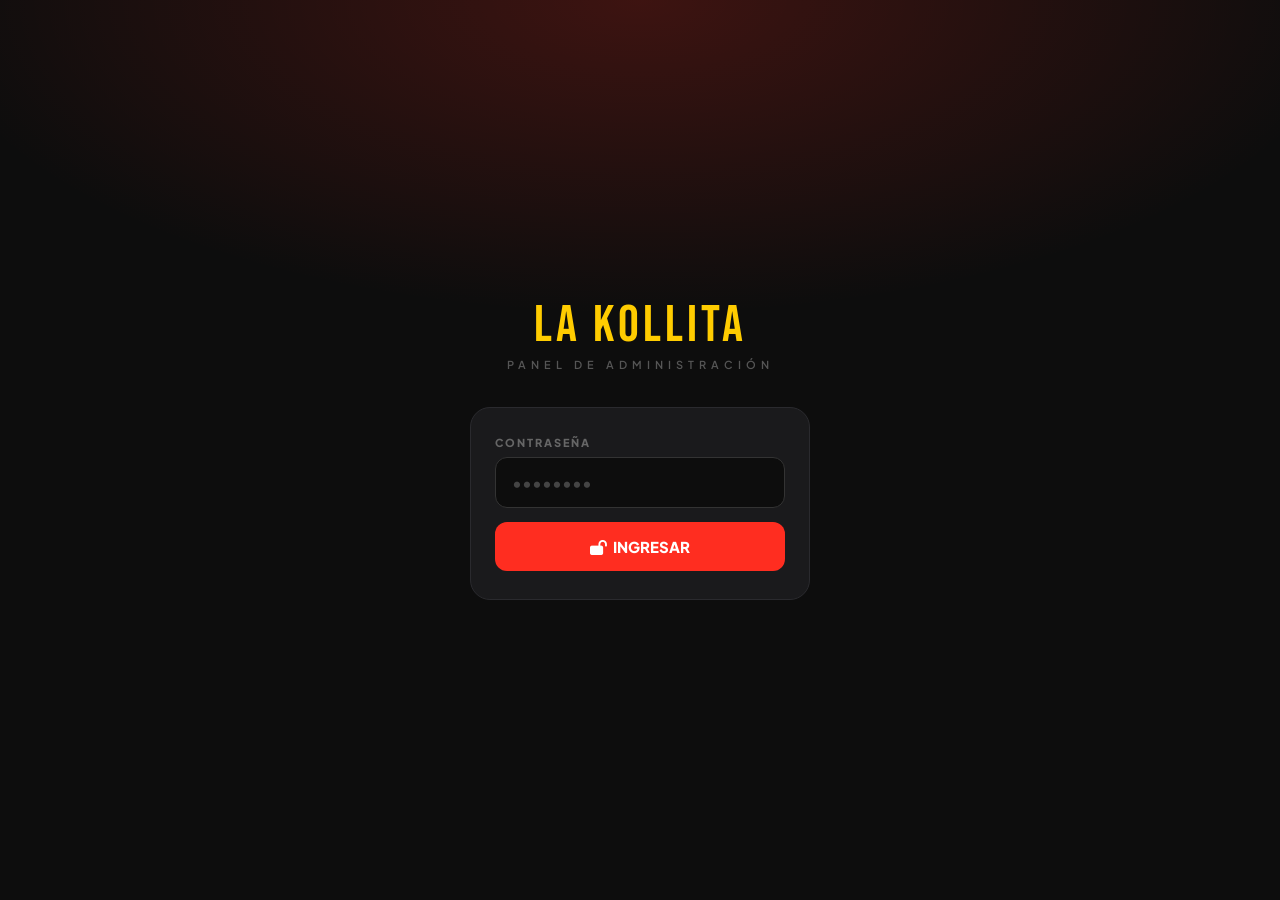
==== admin de kollita movil.html @ a8b06e3f "feat: Kollita Pro v1.0 — produccion inicial" ====
<!DOCTYPE html>
<html lang="es">
<head>
<meta charset="UTF-8">
<meta name="viewport" content="width=device-width, initial-scale=1.0, maximum-scale=1.0, user-scalable=no">
<meta name="apple-mobile-web-app-capable" content="yes">
<title>La Kollita · Admin</title>
<link rel="preconnect" href="https://fonts.googleapis.com">
<link href="https://fonts.googleapis.com/css2?family=Bebas+Neue&family=Plus+Jakarta+Sans:wght@400;500;600;700;800&display=swap" rel="stylesheet">
<link rel="stylesheet" href="https://cdnjs.cloudflare.com/ajax/libs/font-awesome/6.6.0/css/all.min.css">
<!-- SheetJS for Excel import -->
<script src="recursos/js/supabase-config.js"></script>
<script src="recursos/js/auth-global.js"></script>
<script src="https://cdnjs.cloudflare.com/ajax/libs/xlsx/0.18.5/xlsx.full.min.js"></script>
<style>
:root{
  --red:#FF2D20;--rd:#C41F15;
  --y:#FFCC00;
  --gr:#16A34A;--gl:#22C55E;
  --bl:#2563EB;--pu:#7C3AED;--or:#EA580C;
  --bg:#F0F2F5;--card:#FFF;
  --dk:#0D0D0D;--dk2:#1C1C1E;--dk3:#2C2C2E;
  --mu:#6B7280;--bd:#E5E7EB;
  --fd:'Bebas Neue',sans-serif;--fb:'Plus Jakarta Sans',sans-serif;
  --safe:env(safe-area-inset-bottom,0px);
}
*{margin:0;padding:0;box-sizing:border-box;-webkit-tap-highlight-color:transparent}
html,body{height:100%;overflow:hidden}
body{font-family:var(--fb);background:var(--bg);color:var(--dk);display:flex;flex-direction:column}
input,select,textarea,button{font-family:var(--fb)}
input[type=range]{width:100%;accent-color:var(--red);cursor:pointer}
input[type=checkbox]{width:18px;height:18px;cursor:pointer;accent-color:var(--red)}

/* LOGIN */
#scr-login{position:fixed;inset:0;z-index:9000;background:var(--dk);display:flex;flex-direction:column;align-items:center;justify-content:center;padding:32px 24px;background-image:radial-gradient(ellipse 80% 50% at 50% 0%,rgba(255,45,32,.2),transparent 70%)}
.ll{font-family:var(--fd);font-size:52px;letter-spacing:4px;color:var(--y);line-height:1}
.ls{font-size:11px;color:#555;letter-spacing:5px;text-transform:uppercase;font-weight:600;margin:6px 0 36px}
.lc{background:#1a1a1c;border:1px solid #2a2a2e;border-radius:20px;padding:28px 24px;width:100%;max-width:340px}
.li{width:100%;background:#0d0d0d;border:1.5px solid #333;color:#fff;padding:14px 16px;border-radius:12px;font-size:16px;font-weight:600;outline:none;margin-bottom:14px;transition:border-color .15s;letter-spacing:3px}
.li:focus{border-color:var(--red)}
.li::placeholder{color:#444;letter-spacing:0}
.lb{width:100%;background:var(--red);color:#fff;border:none;padding:15px;border-radius:12px;font-size:15px;font-weight:800;cursor:pointer}
.lb:active{opacity:.88}
.le{color:var(--red);font-size:12px;font-weight:700;text-align:center;margin-top:10px;display:none}
.le.on{display:block}

/* LAYOUT */
.topbar{background:var(--dk);padding:10px 16px;display:flex;align-items:center;justify-content:space-between;flex-shrink:0}
.tbl{font-family:var(--fd);font-size:22px;color:var(--y);letter-spacing:3px}
.tbc{background:var(--red);color:#fff;font-size:10px;font-weight:800;padding:3px 8px;border-radius:6px;letter-spacing:1px}
.tbr{display:flex;gap:8px}
.tbb{background:#1c1c1e;border:1px solid #333;color:#aaa;padding:7px 12px;border-radius:8px;font-size:12px;font-weight:700;cursor:pointer}
.tbb:active{background:#2c2c2e}

.bnav{background:var(--card);border-top:1px solid var(--bd);display:flex;flex-shrink:0;padding-bottom:var(--safe)}
.bn{flex:1;display:flex;flex-direction:column;align-items:center;padding:10px 4px;gap:3px;cursor:pointer;border:none;background:none;font-size:10px;font-weight:700;color:var(--mu)}
.bn i{font-size:18px}
.bn.on{color:var(--red)}

#ms{flex:1;overflow-y:auto;-webkit-overflow-scrolling:touch}
.view{display:none;padding:16px}
.view.on{display:block}

/* SHARED */
.pg-h{font-family:var(--fd);font-size:28px;letter-spacing:2px;line-height:1}
.pg-s{font-size:12px;color:var(--mu);font-weight:600;margin-top:3px;margin-bottom:14px}
.sh{font-size:11px;font-weight:800;color:var(--mu);letter-spacing:2px;text-transform:uppercase;margin:14px 0 8px;display:flex;align-items:center;gap:6px}
.sh::after{content:'';flex:1;height:1px;background:var(--bd)}
.card{background:var(--card);border:1px solid var(--bd);border-radius:16px;padding:14px;margin-bottom:10px}
.ct{font-size:11px;font-weight:800;color:var(--mu);letter-spacing:2px;text-transform:uppercase;margin-bottom:10px;display:flex;align-items:center;gap:6px}
.fi-g{margin-bottom:10px}
.fl{font-size:11px;font-weight:800;color:var(--mu);letter-spacing:2px;text-transform:uppercase;margin-bottom:5px;display:block}
.fi{width:100%;background:var(--bg);border:1.5px solid var(--bd);color:var(--dk);padding:11px 13px;border-radius:11px;font-size:14px;font-weight:600;outline:none;transition:border-color .15s}
.fi:focus{border-color:var(--bl)}
.fi::placeholder{color:#c0c0c5}
textarea.fi{resize:vertical;min-height:70px}
select.fi{cursor:pointer}
.btn{width:100%;border:none;padding:12px;border-radius:11px;font-size:13px;font-weight:800;cursor:pointer;display:flex;align-items:center;justify-content:center;gap:7px;margin-bottom:7px}
.btn:last-child{margin-bottom:0}
.btn:active{opacity:.88}
.b-dk{background:var(--dk);color:var(--y)}
.b-gr{background:var(--gr);color:#fff}
.b-red{background:var(--red);color:#fff}
.b-bl{background:var(--bl);color:#fff}
.b-gh{background:none;border:1.5px solid var(--bd);color:var(--mu)}
.b-or{background:var(--or);color:#fff}
.tog-row{display:flex;justify-content:space-between;align-items:center;background:var(--bg);border:1px solid var(--bd);border-radius:11px;padding:12px 13px;margin-bottom:7px}
.ti-t{font-size:14px;font-weight:700}
.ti-s{font-size:11px;color:var(--mu);font-weight:500;margin-top:2px}
.tog{width:44px;height:26px;border-radius:13px;background:#ddd;position:relative;cursor:pointer;transition:background .2s;flex-shrink:0}
.tog.on{background:var(--gr)}
.tog::after{content:'';position:absolute;top:3px;left:3px;width:20px;height:20px;background:#fff;border-radius:50%;box-shadow:0 1px 4px rgba(0,0,0,.2);transition:transform .2s}
 .tog.on::after{transform:translateX(18px)}
 .pass-eye{position:absolute;right:10px;top:50%;transform:translateY(-50%);background:none;border:none;color:var(--mu);cursor:pointer;font-size:14px;padding:4px;width:30px;height:30px;display:flex;align-items:center;justify-content:center;border-radius:6px}
 .pass-eye:active{background:var(--bg);color:var(--dk)}
 .pass-eye.on{color:var(--bl)}
.empty{text-align:center;padding:30px 16px;color:#ccc}
.empty i{font-size:34px;margin-bottom:10px;display:block;opacity:.35}
.empty p{font-size:13px;font-weight:600}

/* STATS */
.sg{display:grid;grid-template-columns:1fr 1fr;gap:9px;margin-bottom:14px}
.st{background:var(--card);border:1px solid var(--bd);border-radius:14px;padding:14px}
.si{width:32px;height:32px;border-radius:9px;display:flex;align-items:center;justify-content:center;font-size:14px;margin-bottom:9px}
.sv{font-family:var(--fd);font-size:24px;letter-spacing:1px;line-height:1}
.sl{font-size:11px;color:var(--mu);font-weight:600;margin-top:3px}
.st.cr .si{background:rgba(255,45,32,.1);color:var(--red)}
.st.cg .si{background:rgba(22,163,74,.1);color:var(--gr)}
.st.cb .si{background:rgba(37,99,235,.1);color:var(--bl)}
.st.cp .si{background:rgba(124,58,237,.1);color:var(--pu)}
.tl{background:var(--card);border:1px solid var(--bd);border-radius:14px;overflow:hidden;margin-bottom:14px}
.ti{display:flex;align-items:center;gap:9px;padding:10px 13px;border-bottom:1px solid var(--bd)}
.ti:last-child{border-bottom:none}
.trk{width:22px;height:22px;border-radius:7px;background:var(--bg);display:flex;align-items:center;justify-content:center;font-size:11px;font-weight:800;color:var(--mu);flex-shrink:0}
.trk.r1{background:var(--y);color:var(--dk)}
.trk.r2{background:#e5e7eb;color:var(--dk)}
.trk.r3{background:#fed7aa;color:var(--or)}
.bpi{padding:10px 13px;border-bottom:1px solid var(--bd)}
.bpi:last-child{border-bottom:none}
.bpb{height:5px;background:var(--bg);border-radius:3px;overflow:hidden;margin:4px 0}
.bpbf{height:100%;background:linear-gradient(90deg,var(--gl),var(--gr));border-radius:3px}

/* BRANCH CARDS */
.brc{background:var(--card);border:1px solid var(--bd);border-radius:14px;padding:14px 15px;cursor:pointer;display:flex;align-items:center;gap:11px;margin-bottom:7px}
.brc:active{transform:scale(.98);background:var(--bg)}
.brd{width:9px;height:9px;border-radius:50%;background:var(--gl);box-shadow:0 0 5px var(--gl);flex-shrink:0}
.brd.off{background:#ccc;box-shadow:none}

/* PRODUCTS */
.pi{background:var(--card);border:1px solid var(--bd);border-radius:11px;padding:10px 12px;display:flex;align-items:center;gap:9px;margin-bottom:5px}
.pi.dim{opacity:.4}
.pimg{width:38px;height:38px;border-radius:9px;background:var(--bg);display:flex;align-items:center;justify-content:center;font-size:18px;overflow:hidden;flex-shrink:0;position:relative}
.pimg img{position:absolute;inset:0;width:100%;height:100%;object-fit:cover;border-radius:8px}
.pinfo{flex:1;min-width:0}
.pn{font-size:13px;font-weight:700;white-space:nowrap;overflow:hidden;text-overflow:ellipsis}
.pm{font-size:11px;color:var(--mu);font-weight:500;margin-top:1px}
.pacts{display:flex;gap:4px;flex-shrink:0}
.ia{width:28px;height:28px;border-radius:7px;border:none;cursor:pointer;display:flex;align-items:center;justify-content:center;font-size:11px}
.ia:active{opacity:.7}
.ia-e{background:rgba(37,99,235,.12);color:var(--bl)}
.ia-d{background:rgba(255,45,32,.12);color:var(--red)}
.ia-v{background:rgba(22,163,74,.12);color:var(--gr)}
.ia-v.off{background:var(--bg);color:var(--mu)}

/* IMG UPLOAD */
.img-pick{width:100%;aspect-ratio:16/7;border:2px dashed var(--bd);border-radius:13px;display:flex;flex-direction:column;align-items:center;justify-content:center;gap:7px;cursor:pointer;position:relative;overflow:hidden;background:var(--bg)}
.img-pick img{position:absolute;inset:0;width:100%;height:100%;object-fit:cover}
.img-pick-ov{position:absolute;inset:0;background:rgba(0,0,0,.42);display:flex;flex-direction:column;align-items:center;justify-content:center;gap:5px;opacity:0;transition:opacity .2s}
.img-pick:hover .img-pick-ov{opacity:1}
.img-pick-ov i{font-size:22px;color:#fff}
.img-pick-ov span{font-size:11px;color:#fff;font-weight:700}
.img-pick input[type=file]{position:absolute;inset:0;opacity:0;cursor:pointer}
.img-sq{width:100%;height:110px;border:2px dashed var(--bd);border-radius:12px;display:flex;flex-direction:column;align-items:center;justify-content:center;gap:6px;cursor:pointer;position:relative;overflow:hidden;background:var(--bg)}
.img-sq img{position:absolute;inset:0;width:100%;height:100%;object-fit:cover}
.img-sq input[type=file]{position:absolute;inset:0;opacity:0;cursor:pointer}

/* BANNER */
.ban-p{border-radius:14px;padding:18px;position:relative;overflow:hidden;min-height:100px;display:flex;flex-direction:column;justify-content:flex-end;margin-bottom:8px}
.ban-pi{position:absolute;inset:0;width:100%;height:100%;object-fit:cover;border-radius:14px}
.ban-ov{position:absolute;inset:0;background:linear-gradient(to top,rgba(0,0,0,.72),rgba(0,0,0,.08));border-radius:14px}
.ban-bg{position:absolute;right:-5px;bottom:-5px;font-size:65px;opacity:.12}
.ban-ct{position:relative;z-index:1}
.ban-chip{display:inline-block;background:rgba(255,255,255,.18);color:#fff;font-size:9px;font-weight:700;padding:3px 8px;border-radius:50px;letter-spacing:2px;margin-bottom:4px}
.ban-title{font-family:var(--fd);font-size:24px;letter-spacing:2px;color:#fff;line-height:1}
.ban-sub{font-size:11px;color:rgba(255,255,255,.68);font-weight:600;margin-top:3px}

/* DISCOUNT */
.disc-big{font-family:var(--fd);font-size:52px;color:var(--red);text-align:center;letter-spacing:2px;line-height:1}

/* PANEL */
.panel{position:fixed;inset:0;z-index:600;background:var(--bg);display:none;flex-direction:column;overflow:hidden}
.panel.open{display:flex}
.ph{background:var(--dk);padding:10px 15px;display:flex;align-items:center;gap:9px;flex-shrink:0}
.ph-back{background:#1c1c1e;border:1px solid #333;color:#aaa;padding:6px 12px;border-radius:9px;font-size:13px;font-weight:700;cursor:pointer}
.ph-back:active{background:#2c2c2e}
.ph-title{font-family:var(--fd);font-size:20px;color:var(--y);letter-spacing:2px;flex:1;white-space:nowrap;overflow:hidden;text-overflow:ellipsis}
.ph-save{background:var(--gr);color:#fff;border:none;padding:7px 13px;border-radius:9px;font-size:13px;font-weight:800;cursor:pointer}
.ph-save:active{opacity:.88}
.ptabs{display:flex;gap:4px;padding:9px 15px 0;overflow-x:auto;scrollbar-width:none;background:var(--dk)}
.ptabs::-webkit-scrollbar{display:none}
.ptab{flex-shrink:0;padding:8px 13px;border-radius:9px 9px 0 0;font-size:12px;font-weight:700;cursor:pointer;border:none;background:#1c1c1e;color:#666;font-family:var(--fb)}
.ptab.on{background:var(--bg);color:var(--dk)}
.pbody{flex:1;overflow-y:auto;-webkit-overflow-scrolling:touch;padding:14px 15px}
.pane{display:none}
.pane.on{display:block}

/* MODAL */
#mo{position:fixed;inset:0;z-index:900;background:rgba(0,0,0,.55);display:none;align-items:flex-end;justify-content:center;backdrop-filter:blur(5px)}
#mo.open{display:flex}
.mo-s{background:var(--card);border-radius:22px 22px 0 0;padding:20px 18px calc(20px + var(--safe));width:100%;max-width:500px}
.mo-t{font-family:var(--fd);font-size:22px;letter-spacing:2px;margin-bottom:12px}
.mo-b{margin-bottom:12px;max-height:55vh;overflow-y:auto}
.mo-a{display:flex;gap:7px}
.mob{flex:1;padding:12px;border-radius:11px;font-size:14px;font-weight:800;border:none;cursor:pointer;font-family:var(--fb)}
.mob:active{opacity:.88}
.mob-ok{background:var(--dk);color:var(--y)}
.mob-ok.g{background:var(--gr);color:#fff}
.mob-ok.r{background:var(--red);color:#fff}
.mob-ok.b{background:var(--bl);color:#fff}
.mob-cn{background:var(--bg);color:var(--mu);border:1.5px solid var(--bd)}

/* BRANCH SELECTOR */
.br-sel-item{display:flex;align-items:center;gap:10px;padding:11px 13px;background:var(--bg);border:1px solid var(--bd);border-radius:11px;margin-bottom:6px;cursor:pointer}
.br-sel-item.selected{border-color:var(--red);background:rgba(255,45,32,.06)}
.br-sel-item input[type=checkbox]{flex-shrink:0}
.br-sel-name{font-size:13px;font-weight:700;flex:1}
.br-sel-meta{font-size:11px;color:var(--mu);font-weight:500}

/* TOAST */
#toast{position:fixed;top:66px;left:50%;transform:translateX(-50%) translateY(-10px);background:var(--dk);color:var(--y);font-size:13px;font-weight:700;padding:9px 18px;border-radius:50px;opacity:0;pointer-events:none;z-index:9999;transition:all .25s;white-space:nowrap;box-shadow:0 4px 18px rgba(0,0,0,.22)}
#toast.on{opacity:1;transform:translateX(-50%) translateY(0)}

@keyframes fu{from{opacity:0;transform:translateY(5px)}to{opacity:1;transform:translateY(0)}}
.pi,.brc,.st,.ti{animation:fu .16s ease both}
</style>
</head>
<body>
<div id="toast"></div>

<!-- LOGIN -->
<div id="scr-login">
  <div class="ll">LA KOLLITA</div>
  <div class="ls">Panel de Administración</div>
  <div class="lc">
    <label class="fl" style="color:#666;margin-bottom:8px">Contraseña</label>
    <input type="password" id="lp" class="li" placeholder="••••••••">
    <button class="lb" onclick="A.login()"><i class="fa-solid fa-lock-open"></i> &nbsp;INGRESAR</button>
    <div class="le" id="le">Contraseña incorrecta</div>
  </div>
</div>

<!-- MODAL -->
<div id="mo"><div class="mo-s">
  <div class="mo-t" id="mo-t"></div>
  <div class="mo-b" id="mo-b"></div>
  <div class="mo-a" id="mo-a"></div>
</div></div>

<!-- TOPBAR -->
<div class="topbar">
  <div style="display:flex;align-items:center;gap:8px">
    <div class="tbl">ADMIN</div><span class="tbc">KOLLITA</span>
  </div>
  <div class="tbr">
    <button class="tbb" onclick="A.downloadTemplate()"><i class="fa-solid fa-file-excel"></i> Plantilla</button>
    <button class="tbb" onclick="A.logout()"><i class="fa-solid fa-right-from-bracket"></i></button>
  </div>
</div>

<!-- SCROLL -->
<div id="ms">

  <!-- DASHBOARD -->
  <div class="view on" id="v-dash">
    <div class="pg-h">DASHBOARD</div>
    <div class="pg-s" id="dash-d">—</div>
    <div class="sg" id="sg"></div>
    <div class="sh">🏆 Top Productos</div>
    <div class="tl" id="tl"></div>
    <div class="sh">📍 Ventas por Sucursal</div>
    <div class="card" id="bp" style="padding:0;overflow:hidden"></div>
    <div style="height:6px"></div>
  </div>

  <!-- SUCURSALES -->
  <div class="view" id="v-branches">
    <div class="pg-h">SUCURSALES</div>
    <div class="pg-s">Toca una sucursal para configurarla</div>
    <!-- Excel import global -->
    <div class="card" style="margin-bottom:14px">
      <div class="ct"><i class="fa-solid fa-file-excel" style="color:var(--gr)"></i> Importar Excel — Aplicar a Sucursales</div>
      <div style="font-size:12px;color:var(--mu);font-weight:500;margin-bottom:10px;line-height:1.5">
        Sube la plantilla con precios actualizados. Podrás elegir en qué sucursales se aplicarán los cambios.
      </div>
      <label class="btn b-gr" style="cursor:pointer">
        <i class="fa-solid fa-upload"></i> Subir Excel de Productos
        <input type="file" id="xl-global" accept=".xlsx,.xls" style="display:none" onchange="A.importExcelGlobal(event)">
      </label>
      <button class="btn b-dk" onclick="A.downloadTemplate()">
        <i class="fa-solid fa-download"></i> Descargar Plantilla Excel
      </button>
    </div>
    <div class="sh">Sucursales (7)</div>
    <div id="br-cards"></div>
  </div>

  <!-- PRODUCTOS GLOBAL -->
  <div class="view" id="v-prods">
    <div class="pg-h">PRODUCTOS</div>
    <div class="pg-s">Configuración global — aplica a todas las sucursales</div>

    <!-- Import / Export -->
    <div class="card" style="margin-bottom:14px">
      <div class="ct"><i class="fa-solid fa-file-excel" style="color:var(--gr)"></i> Importar Excel</div>
      <div style="font-size:12px;color:var(--mu);font-weight:500;margin-bottom:10px;line-height:1.5">
        Edita la plantilla y súbela para actualizar precios en todas las sucursales a la vez.
      </div>
      <label class="btn b-gr" style="cursor:pointer">
        <i class="fa-solid fa-upload"></i> Subir Excel
        <input type="file" id="xl-global-prods" accept=".xlsx,.xls" style="display:none" onchange="A.importExcelGlobal(event)">
      </label>
      <button class="btn b-dk" onclick="A.downloadTemplate()">
        <i class="fa-solid fa-download"></i> Descargar Plantilla Excel
      </button>
    </div>

    <!-- Filtro + agregar -->
    <div style="display:flex;gap:8px;align-items:center;margin-bottom:10px">
      <select id="gp-cat-filter" class="fi" style="flex:1" onchange="A.renderGlobalProds()">
        <option value="all">📋 Todas las categorías</option>
        <option value="gaseosas">🥤 Gaseosas</option>
        <option value="aguas">💧 Aguas</option>
        <option value="energizantes">⚡ Energizantes</option>
        <option value="cervezas">🍺 Cervezas</option>
        <option value="vinos">🍷 Vinos</option>
        <option value="rones">🥃 Rones</option>
        <option value="licores">🍸 Licores</option>
        <option value="singani">🌿 Singani</option>
        <option value="varios">🛒 Varios</option>
      </select>
      <button class="btn b-dk" style="width:auto;padding:11px 14px;margin:0" onclick="A.openAddGlobalProd()">
        <i class="fa-solid fa-plus"></i>
      </button>
    </div>

    <!-- Botones de acción -->
    <div style="display:flex;gap:8px;margin-bottom:12px">
      <button class="btn b-or" style="flex:1;margin:0" onclick="A.openAddGlobalCat()">
        <i class="fa-solid fa-folder-plus"></i> Nueva Categoría
      </button>
      <button class="btn b-dk" style="flex:1;margin:0" onclick="A.openAddGlobalProd()">
        <i class="fa-solid fa-plus"></i> Nuevo Producto
      </button>
    </div>

    <div style="font-size:11px;color:var(--mu);font-weight:600;margin-bottom:10px;line-height:1.5;background:rgba(37,99,235,.06);border:1px solid rgba(37,99,235,.15);border-radius:10px;padding:10px 12px">
      <i class="fa-solid fa-circle-info" style="color:var(--bl)"></i>
      Los cambios aquí se aplican a <b>todas las sucursales</b>. Para cambios individuales, entra a cada sucursal.
    </div>

    <!-- Buscador global -->
    <div style="display:flex;gap:6px;margin-bottom:10px">
      <div style="flex:1;background:var(--card);border:1.5px solid var(--bd);border-radius:11px;padding:10px 13px;display:flex;align-items:center;gap:8px">
        <i class="fa-solid fa-magnifying-glass" style="color:var(--mu);font-size:13px"></i>
        <input id="gp-search" type="text" placeholder="Buscar producto..." style="background:none;border:none;outline:none;font-size:14px;font-weight:500;color:var(--dk);width:100%" oninput="A.renderGlobalProds()">
      </div>
      <button class="btn b-dk" style="width:auto;padding:11px 14px;margin:0" onclick="A.openAddGlobalProd()" title="Nuevo producto global">
        <i class="fa-solid fa-plus"></i>
      </button>
    </div>

    <div id="gp-list"></div>

    <!-- Categorías personalizadas globales -->
    <div class="sh" style="margin-top:14px">⭐ Categorías Personalizadas (Global)</div>
    <div style="font-size:11px;color:var(--mu);font-weight:600;margin-bottom:8px;line-height:1.5">
      Categorías nuevas (ej: Cigarrillos, Snacks) que aparecen en el app para todas las sucursales.
    </div>
    <div id="gp-custom-cats"></div>
    <div style="height:8px"></div>
  </div>

  <!-- BOLO ARMADOR -->
  <div class="view" id="v-bolo">
    <div class="pg-h">ARMAR BOLO</div>
    <div class="pg-s">Configuración del armador de bolos</div>

    <!-- Precios base -->
    <div class="card">
      <div class="ct"><i class="fa-solid fa-tag"></i> Precios Base</div>
      <div style="display:grid;grid-template-columns:1fr 1fr;gap:10px;margin-bottom:10px">
        <div class="fi-g" style="margin:0">
          <label class="fl">Media Cuartilla (Bs)</label>
          <input type="number" id="bolo-p-media" class="fi" value="15" inputmode="decimal">
        </div>
        <div class="fi-g" style="margin:0">
          <label class="fl">Cuartilla (Bs)</label>
          <input type="number" id="bolo-p-cuart" class="fi" value="25" inputmode="decimal">
        </div>
      </div>
      <div style="display:grid;grid-template-columns:1fr 1fr;gap:10px;margin-bottom:10px">
        <div class="fi-g" style="margin:0">
          <label class="fl">Extra sabor Media (Bs)</label>
          <input type="number" id="bolo-e-media" class="fi" value="1" inputmode="decimal">
        </div>
        <div class="fi-g" style="margin:0">
          <label class="fl">Extra sabor Cuartilla (Bs)</label>
          <input type="number" id="bolo-e-cuart" class="fi" value="2" inputmode="decimal">
        </div>
      </div>
      <div style="display:grid;grid-template-columns:1fr 1fr;gap:10px;margin-bottom:10px">
        <div class="fi-g" style="margin:0">
          <label class="fl">Despuntada (Bs)</label>
          <input type="number" id="bolo-p-despunt" class="fi" value="50" inputmode="decimal">
        </div>
        <div class="fi-g" style="margin:0">
          <label class="fl">Despalada (Bs)</label>
          <input type="number" id="bolo-p-despal" class="fi" value="60" inputmode="decimal">
        </div>
      </div>
      <div class="fi-g">
        <label class="fl">Costo Cargada Café o Esencia (Bs)</label>
        <input type="number" id="bolo-e-cafe" class="fi" value="3" inputmode="decimal">
        <div style="font-size:11px;color:var(--mu);font-weight:600;margin-top:4px">Con Café y Con Café Cargada son sin costo. Solo Cargada de Café o Cargada de Esencia cobran este extra.</div>
      </div>
      <button class="btn b-gr" onclick="A.saveBoloConfig()">
        <i class="fa-solid fa-floppy-disk"></i> Guardar Precios
      </button>
    </div>

    <!-- Opciones cargada -->
    <div class="card">
      <div class="ct"><i class="fa-solid fa-bolt-lightning"></i> Opciones de Cargada</div>
      <div style="display:grid;grid-template-columns:1fr 1fr 1fr;gap:8px">
        <div style="background:var(--bg);border:1px solid var(--bd);border-radius:12px;padding:12px;text-align:center">
          <div style="font-size:18px;margin-bottom:4px">🚫</div>
          <div style="font-size:11px;font-weight:800">SIN CARGA</div>
          <div style="font-size:10px;color:var(--mu);font-weight:600">Bs 0</div>
        </div>
        <div style="background:var(--bg);border:1px solid var(--bd);border-radius:12px;padding:12px;text-align:center">
          <div style="font-size:18px;margin-bottom:4px">⚡☕</div>
          <div style="font-size:11px;font-weight:800">CARGADA CAFÉ</div>
          <div id="bolo-cargada-cafe-lbl" style="font-size:10px;color:var(--gr);font-weight:700">+Bs 3</div>
        </div>
        <div style="background:var(--bg);border:1px solid var(--bd);border-radius:12px;padding:12px;text-align:center">
          <div style="font-size:18px;margin-bottom:4px">⚡🌺</div>
          <div style="font-size:11px;font-weight:800">CARGADA ESENCIA</div>
          <div id="bolo-cargada-esencia-lbl" style="font-size:10px;color:var(--gr);font-weight:700">+Bs 3</div>
        </div>
      </div>
    </div>

    <!-- Sabores -->
    <div class="sh">🍃 Sabores disponibles</div>
    <div style="font-size:11px;color:var(--mu);font-weight:600;margin-bottom:10px;line-height:1.5;background:rgba(37,99,235,.06);border:1px solid rgba(37,99,235,.15);border-radius:10px;padding:10px 12px">
      <i class="fa-solid fa-circle-info" style="color:var(--bl)"></i>
      Los sabores de Coca Machuca se cargan automáticamente. Aquí puedes agregar sabores extra exclusivos del bolo.
    </div>
    <div class="sh">🍃 Sabores desde Coca Machuca</div>
    <div id="bolo-mach-sabores" style="display:flex;flex-wrap:wrap;gap:6px;margin-bottom:14px"></div>
    <div class="sh">⭐ Sabores Extra</div>
    <button class="btn b-dk" onclick="A.openAddBoloSabor()" style="margin-bottom:8px">
      <i class="fa-solid fa-plus"></i> Agregar Sabor Extra
    </button>
    <div id="bolo-sabores-list"></div>
    <div style="height:8px"></div>
  </div>

  <!-- COCA MACHUCA -->
  <div class="view" id="v-coca">
    <div class="pg-h">COCA MACHUCA</div>
    <div class="pg-s">Configuración global — aplica a todas las sucursales</div>

    <!-- Descuento -->
    <div class="card">
      <div class="ct"><i class="fa-solid fa-tag"></i> Regla de Descuento</div>
      <div class="tog-row">
        <div><div class="ti-t">Descuento activo</div>
        <div class="ti-s">Solo si pedido es 100% Coca Machuca + efectivo + supera mínimo</div></div>
        <div class="tog on" id="tg-d" onclick="this.classList.toggle('on')"></div>
      </div>
      <div class="fi-g" style="margin-top:8px">
        <label class="fl">Porcentaje de descuento</label>
        <div class="disc-big" id="dp-lbl">3%</div>
        <input type="range" id="dp-rng" min="1" max="25" value="3" oninput="document.getElementById('dp-lbl').textContent=this.value+'%'">
      </div>
      <div class="fi-g">
        <label class="fl">Monto mínimo de compra (Bs)</label>
        <input type="number" id="dp-min" class="fi" value="100" placeholder="100" inputmode="decimal">
        <div style="font-size:11px;color:var(--mu);font-weight:600;margin-top:4px">El descuento solo aplica si el total supera este monto</div>
      </div>
      <div class="fi-g" style="margin-top:4px">
        <label class="fl">Monto mínimo para aplicar descuento (Bs)</label>
        <input type="number" id="dp-min-2" class="fi" value="100" placeholder="100" inputmode="decimal">
        <div style="font-size:11px;color:var(--mu);font-weight:600;margin-top:4px">El descuento solo aplica si el total de Coca Machuca supera este monto</div>
      </div>
      <button class="btn b-gr" onclick="A.saveDisc()"><i class="fa-solid fa-floppy-disk"></i> Guardar Descuento</button>
    </div>

    <!-- Categorías Machuca -->
    <div class="sh">🏷️ Categorías & Grupos de Precio</div>
    <button class="btn b-dk" onclick="A.openAddMCat()"><i class="fa-solid fa-plus"></i> Nueva Categoría</button>
    <div id="mcat-list"></div>
  </div>

  <!-- CONFIG -->
  <div class="view" id="v-cfg">
    <div class="pg-h">CONFIGURACIÓN</div>
    <div class="pg-s">Sistema global</div>
    <div class="card">
      <div class="ct"><i class="fa-solid fa-shield-halved"></i> Seguridad</div>

      <!-- Cambiar contraseña -->
      <div style="font-size:12px;font-weight:700;color:var(--dk);margin-bottom:10px">🔐 Cambiar contraseña</div>
      <div class="fi-g"><label class="fl">Contraseña actual</label>
        <div style="position:relative">
          <input type="password" id="op" class="fi" placeholder="••••••••" style="padding-right:40px">
          <button type="button" class="pass-eye" onclick="A.togglePass('op',this)"><i class="fa-solid fa-eye"></i></button>
        </div>
      </div>
      <div class="fi-g"><label class="fl">Nueva contraseña</label>
        <div style="position:relative">
          <input type="password" id="np" class="fi" placeholder="Mínimo 4 caracteres" style="padding-right:40px" oninput="A.checkPassStrength(this.value)">
          <button type="button" class="pass-eye" onclick="A.togglePass('np',this)"><i class="fa-solid fa-eye"></i></button>
        </div>
        <div id="pass-str" style="margin-top:6px;height:4px;border-radius:2px;background:var(--bg);overflow:hidden;display:none">
          <div id="pass-str-bar" style="height:100%;width:0%;transition:width .2s,background .2s;border-radius:2px"></div>
        </div>
        <div id="pass-str-txt" style="font-size:11px;font-weight:700;margin-top:4px;color:var(--mu)"></div>
      </div>
      <div class="fi-g"><label class="fl">Confirmar nueva contraseña</label>
        <div style="position:relative">
          <input type="password" id="np2" class="fi" placeholder="••••••••" style="padding-right:40px">
          <button type="button" class="pass-eye" onclick="A.togglePass('np2',this)"><i class="fa-solid fa-eye"></i></button>
        </div>
      </div>
      <button class="btn b-dk" onclick="A.changePass()"><i class="fa-solid fa-floppy-disk"></i> Guardar nueva contraseña</button>

      <div style="height:1px;background:var(--bd);margin:14px 0"></div>

      <!-- Restaurar contraseña -->
      <div style="font-size:12px;font-weight:700;color:var(--dk);margin-bottom:10px">🔄 Restaurar acceso</div>
      <div style="font-size:11px;color:var(--mu);font-weight:600;margin-bottom:10px;line-height:1.5">
        Si olvidaste la contraseña, puedes restaurarla a la predeterminada de fábrica.
      </div>
      <button class="btn b-red" onclick="A.restorePass()"><i class="fa-solid fa-rotate-left"></i> Restaurar contraseña predeterminada</button>
      <div style="font-size:10px;color:#999;font-weight:600;margin-top:6px;text-align:center">Predeterminada: 1234</div>
    </div>
    <div class="card">
      <div class="ct"><i class="fa-solid fa-database"></i> Datos</div>
      <button class="btn b-bl" onclick="A.exportJSON()"><i class="fa-solid fa-download"></i> Exportar backup JSON</button>
      <button class="btn b-red" onclick="A.confirmClear()"><i class="fa-solid fa-trash"></i> Limpiar historial de pedidos</button>
    </div>

    <!-- LOGO PANTALLA INICIAL -->
    <div class="sh">🖼️ Imagen de Pantalla Inicial</div>
    <div class="card">
      <div class="ct"><i class="fa-solid fa-image"></i> Logo / Imagen de inicio</div>
      <div style="font-size:12px;color:var(--mu);font-weight:500;margin-bottom:10px;line-height:1.5">
        Reemplaza la botella de la pantalla de selección de sucursal por tu propia imagen o logo.
      </div>
      <!-- Preview -->
      <div style="display:flex;justify-content:center;margin-bottom:12px">
        <div style="width:90px;height:90px;border-radius:50%;border:2px solid var(--bd);background:var(--bg);display:flex;align-items:center;justify-content:center;overflow:hidden;position:relative" id="logo-preview-wrap">
          <img id="logo-preview" src="" alt="" style="width:100%;height:100%;object-fit:contain;display:none">
          <i class="fa-solid fa-wine-bottle" id="logo-preview-icon" style="font-size:32px;color:var(--mu)"></i>
        </div>
      </div>
      <label class="btn b-gr" style="cursor:pointer;margin-bottom:7px">
        <i class="fa-solid fa-upload"></i> Subir imagen de logo
        <input type="file" accept="image/*" style="display:none" onchange="A.handleLogoImg(event)">
      </label>
      <button class="btn b-red" onclick="A.removeLogo()">
        <i class="fa-solid fa-trash"></i> Restaurar botella original
      </button>
    </div>

    <!-- BANNERS GLOBALES -->
    <div class="sh">🖼️ Banners (App Pública)</div>
    <div style="font-size:11px;color:var(--mu);font-weight:600;margin-bottom:10px;background:rgba(37,99,235,.06);border:1px solid rgba(37,99,235,.15);border-radius:10px;padding:10px 12px">
      <i class="fa-solid fa-circle-info" style="color:var(--bl)"></i>
      Los banners son iguales para todas las sucursales.
    </div>
    <div id="global-banners-form"></div>
    <button class="btn b-gr" onclick="A.saveGlobalBanners()">
      <i class="fa-solid fa-floppy-disk"></i> Guardar Banners
    </button>
    <div style="height:8px"></div>
  </div>
</div>

<!-- BOTTOM NAV -->
<div class="bnav">
  <button class="bn on" id="bn-dash" onclick="A.nav('dash')"><i class="fa-solid fa-chart-line"></i>Dashboard</button>
  <button class="bn" id="bn-branches" onclick="A.nav('branches')"><i class="fa-solid fa-store"></i>Sucursales</button>
  <button class="bn" id="bn-prods" onclick="A.nav('prods')"><i class="fa-solid fa-boxes-stacked"></i>Productos</button>
  <button class="bn" id="bn-bolo" onclick="A.nav('bolo')"><i class="fa-solid fa-blender"></i>Bolo</button>
  <button class="bn" id="bn-coca" onclick="A.nav('coca')"><i class="fa-solid fa-leaf"></i>Coca</button>
  <button class="bn" id="bn-cfg" onclick="A.nav('cfg')"><i class="fa-solid fa-gear"></i>Config</button>
</div>

<!-- PANEL SUCURSAL -->
<div class="panel" id="panel-br">
  <div class="ph">
    <button class="ph-back" onclick="A.closeBr()">← Volver</button>
    <div class="ph-title" id="pb-t">Sucursal</div>
    <button class="ph-save" onclick="A.saveBr()"><i class="fa-solid fa-floppy-disk"></i> Guardar</button>
  </div>
  <div class="ptabs" id="pb-tabs">
    <button class="ptab on" onclick="A.ptab('info',this)">ℹ️ Info</button>
    <button class="ptab" onclick="A.ptab('cats',this)">📦 Productos</button>
    <button class="ptab" onclick="A.ptab('disc',this)">🏷️ Descuento</button>
  </div>
  <div class="pbody" id="pb-body">

    <div class="pane on" id="pane-info">
      <div class="fi-g"><label class="fl">Nombre</label><input type="text" id="bi-n" class="fi" placeholder="EJ: 3 PASOS"></div>
      <div class="fi-g"><label class="fl">Teléfono WhatsApp</label><input type="text" id="bi-t" class="fi" placeholder="591XXXXXXXXX"></div>
      <div class="fi-g"><label class="fl">Dirección</label><input type="text" id="bi-a" class="fi" placeholder="Ej: Av. 3 Pasos al Frente"></div>
      <div class="tog-row"><div><div class="ti-t">Sucursal activa</div><div class="ti-s">Visible para clientes</div></div>
        <div class="tog on" id="bi-on" onclick="this.classList.toggle('on')"></div></div>
    </div>

    <!-- PRODUCTOS POR CATEGORÍA -->
    <div class="pane" id="pane-cats">
      <div class="card" style="margin-bottom:10px">
        <div class="ct"><i class="fa-solid fa-file-excel" style="color:var(--gr)"></i> Importar Excel</div>
        <label class="btn b-gr" style="cursor:pointer;margin-bottom:6px">
          <i class="fa-solid fa-upload"></i> Subir Excel
          <input type="file" id="xl-br" accept=".xlsx,.xls" style="display:none" onchange="A.importExcelBranch(event)">
        </label>
        <button class="btn b-gh" onclick="A.downloadTemplate()"><i class="fa-solid fa-download"></i> Descargar plantilla</button>
      </div>
      <div style="display:flex;gap:6px;margin-bottom:10px">
        <div style="flex:1;background:var(--card);border:1.5px solid var(--bd);border-radius:11px;padding:10px 13px;display:flex;align-items:center;gap:8px">
          <i class="fa-solid fa-magnifying-glass" style="color:var(--mu);font-size:13px"></i>
          <input id="prod-search" type="text" placeholder="Buscar producto..." style="background:none;border:none;outline:none;font-size:14px;font-weight:500;color:var(--dk);width:100%" oninput="A.renderAllCats()">
        </div>
      </div>
      <div id="all-cats-list"></div>
      <div class="sh" style="margin-top:14px">⭐ Categorías Personalizadas</div>
      <div style="font-size:11px;color:var(--mu);font-weight:600;margin-bottom:8px;line-height:1.5">Crea categorías nuevas con productos propios de esta sucursal.</div>
      <button class="btn b-dk" onclick="A.openAddBrCat()"><i class="fa-solid fa-plus"></i> Nueva Categoría</button>
      <div id="br-cat-list"></div>
    </div>
    <div class="pane" id="pane-prods" style="display:none"><div id="prod-list"></div></div>


    <div class="pane" id="pane-disc">
      <div class="card">
        <div class="ct"><i class="fa-solid fa-tag"></i> Descuento — Esta Sucursal</div>
        <div style="font-size:12px;color:var(--mu);font-weight:500;margin-bottom:10px;line-height:1.5">
          Activa para personalizar el descuento solo para esta sucursal. Si está desactivado, usa la config global.
        </div>
        <div class="tog-row"><div><div class="ti-t">Usar config propia</div></div>
          <div class="tog" id="bi-dc" onclick="this.classList.toggle('on')"></div></div>
        <div class="tog-row"><div><div class="ti-t">Descuento activo</div></div>
          <div class="tog on" id="bi-da" onclick="this.classList.toggle('on')"></div></div>
        <label class="fl" style="margin-top:8px">Porcentaje</label>
        <div class="disc-big" id="bi-dp-lbl">3%</div>
        <input type="range" id="bi-dp" min="1" max="25" value="3" oninput="document.getElementById('bi-dp-lbl').textContent=this.value+'%'">
        <div class="fi-g" style="margin-top:10px"><label class="fl">Monto mínimo (Bs)</label>
          <input type="number" id="bi-dm" class="fi" value="100" inputmode="decimal"></div>
      </div>
    </div>

  </div>
</div>

<script>
// ═══════════════════════════════════════════════
// STORAGE
// ═══════════════════════════════════════════════
const SK={CFG:'kol_adm_v3',HIST:'kollita_v4_hist',PASS:'kol_pass_v3'};
const DEF_PASS='contra1234';

// ── SUPABASE SYNC (DESCONECTADO) ──
// const SUPA_URL='https://yngeclqhqljnjxvqgbih.supabase.co/rest/v1/kollita_config';
// const SUPA_KEY='sb_publishable_KjmHILYWY4s40McEN5e-kA_QOE1izkI';
async function fetchCloud(){}
function saveCloud(){}
// ── Solo localStorage ──
function lg(k,d){
  // if(cloudData&&cloudData[k]!==undefined)return cloudData[k];
  try{const r=localStorage.getItem(k);return r?JSON.parse(r):d;}catch(e){return d;}
}
function ls(k,v){
  try{localStorage.setItem(k,JSON.stringify(v));}catch(e){}
  // if(cloudData){cloudData[k]=v;saveCloud();}
}

// ═══════════════════════════════════════════════
// BASE PRODUCTS (same as app)
// ═══════════════════════════════════════════════
const BASE_PRODS=[
  {id:1,cat:'gaseosas',e:'🥤',n:'Coca Cola 3 Lt',p:20,active:true},
  {id:2,cat:'gaseosas',e:'🥤',n:'Coca Cola 2 Lt',p:14,active:true},
  {id:3,cat:'gaseosas',e:'🥤',n:'Coca Cola 1.5 Lt',p:10,active:true},
  {id:4,cat:'gaseosas',e:'🥤',n:'Coca Cola Personal',p:6,active:true},
  {id:5,cat:'gaseosas',e:'🥤',n:'Coca Cola Pequeña',p:4,active:true},
  {id:6,cat:'gaseosas',e:'🥤',n:'Coca Cola Retornable 2.5 Lt',p:12,active:true},
  {id:7,cat:'gaseosas',e:'🟠',n:'Fanta / Sprite 3 Lt',p:20,active:true},
  {id:8,cat:'gaseosas',e:'🟠',n:'Fanta / Sprite 2 Lt',p:14,active:true},
  {id:9,cat:'gaseosas',e:'🟠',n:'Fanta / Sprite Personal',p:6,active:true},
  {id:10,cat:'gaseosas',e:'🟠',n:'Fanta / Sprite Pequeña',p:4,active:true},
  {id:11,cat:'gaseosas',e:'🍎',n:'Simba / Manzana / Piña / Durazno',p:11,active:true},
  {id:12,cat:'gaseosas',e:'🍋',n:'Cabaña Limonada 2 Lt',p:14,active:true},
  {id:13,cat:'gaseosas',e:'🍋',n:'Cabaña Limonada 1 Lt',p:10,active:true},
  {id:14,cat:'gaseosas',e:'🍋',n:'Cabaña Limonada Personal',p:6,active:true},
  {id:15,cat:'gaseosas',e:'🫐',n:'Del Valle 3 Lt',p:20,active:true},
  {id:16,cat:'gaseosas',e:'🫐',n:'Del Valle 2 Lt',p:14,active:true},
  {id:17,cat:'gaseosas',e:'🫐',n:'Del Valle Personal',p:6,active:true},
  {id:18,cat:'gaseosas',e:'🫐',n:'Del Valle Pequeña',p:4,active:true},
  {id:19,cat:'gaseosas',e:'🍐',n:'Aquario Pera/Pomelo 3 Lt',p:20,active:true},
  {id:20,cat:'gaseosas',e:'🍐',n:'Aquario Pera/Pomelo 2 Lt',p:14,active:true},
  {id:21,cat:'gaseosas',e:'🍐',n:'Aquario Personal',p:6,active:true},
  {id:22,cat:'gaseosas',e:'🍐',n:'Aquario Pequeña',p:4,active:true},
  {id:23,cat:'gaseosas',e:'🟣',n:'Pepsi 3 Lt',p:15,active:true},
  {id:24,cat:'gaseosas',e:'🟣',n:'Pepsi 2 Lt',p:12,active:true},
  {id:25,cat:'gaseosas',e:'🟣',n:'Pepsi 1 Lt',p:7,active:true},
  {id:26,cat:'gaseosas',e:'🟣',n:'Pepsi Pequeña 250 ml',p:3,active:true},
  {id:27,cat:'gaseosas',e:'🥤',n:'Cuba Libre 3 Lt',p:40,active:true},
  {id:28,cat:'gaseosas',e:'🥤',n:'Cuba Libre 2 Lt',p:30,active:true},
  {id:29,cat:'gaseosas',e:'🥤',n:'Cuba Libre 1 Lt',p:15,active:true},
  {id:30,cat:'gaseosas',e:'🥤',n:'Cuba Libre Personal',p:10,active:true},
  {id:31,cat:'gaseosas',e:'🥤',n:'Cuba Libre Pequeña',p:5,active:true},
  {id:32,cat:'gaseosas',e:'🥤',n:'Cuba Libre Lata',p:10,active:true},
  {id:50,cat:'aguas',e:'💧',n:'Agua Vital 3 Lt',p:10,active:true},
  {id:51,cat:'aguas',e:'💧',n:'Agua con Gas / sin Gas 2 Lt',p:8,active:true},
  {id:52,cat:'aguas',e:'💧',n:'Agua 1 Lt',p:6,active:true},
  {id:53,cat:'aguas',e:'💧',n:'Agua Personal 600 ml',p:5,active:true},
  {id:54,cat:'aguas',e:'💪',n:'Activade 1 Lt',p:10,active:true},
  {id:60,cat:'energizantes',e:'⚡',n:'Volt 350 ml',p:5,active:true},
  {id:61,cat:'energizantes',e:'⚡',n:'Volt Lata 473 ml',p:12,active:true},
  {id:62,cat:'energizantes',e:'⚫',n:'Black 330 ml',p:8,active:true},
  {id:63,cat:'energizantes',e:'🌀',n:'Ciclón Botella 500 ml',p:8,active:true},
  {id:64,cat:'energizantes',e:'🌀',n:'Ciclón Botella 350 ml',p:6,active:true},
  {id:65,cat:'energizantes',e:'🌀',n:'Ciclón Lata 473 ml',p:14,active:true},
  {id:66,cat:'energizantes',e:'🌀',n:'Ciclón Lata 269 ml',p:10,active:true},
  {id:67,cat:'energizantes',e:'🟢',n:'Monster (Negro/Blanco/Celeste)',p:20,active:true},
  {id:68,cat:'energizantes',e:'🐂',n:'Red Bull',p:18,active:true},
  {id:69,cat:'energizantes',e:'🌿',n:'Sante 500 ml',p:8,active:true},
  {id:70,cat:'energizantes',e:'🌿',n:'Sante 1 Lt',p:12,active:true},
  {id:71,cat:'energizantes',e:'🌾',n:'Malta',p:7,active:true},
  {id:72,cat:'energizantes',e:'🌾',n:'Maltín',p:8,active:true},
  {id:73,cat:'energizantes',e:'🌵',n:'Aloe Vera',p:10,active:true},
  {id:74,cat:'energizantes',e:'⭐',n:'Rockstar',p:6,active:true},
  {id:75,cat:'energizantes',e:'💪',n:'Power Rojo/Azul 1 Lt',p:12,active:true},
  {id:76,cat:'energizantes',e:'🧉',n:'Yerba Mate Black',p:40,active:true},
  {id:77,cat:'energizantes',e:'💊',n:'Suero Surtido',p:15,active:true},
  {id:78,cat:'energizantes',e:'☕',n:'Nescafé en Sachet',p:2,active:true},
  {id:80,cat:'cervezas',e:'🍺',n:'Paceña Palito 269 cc',p:8,active:true},
  {id:81,cat:'cervezas',e:'🍺',n:'Paceña Lata 354 cc',p:10,active:true},
  {id:82,cat:'cervezas',e:'🍺',n:'Paceña Lata Grande',p:12,active:true},
  {id:83,cat:'cervezas',e:'🍺',n:'Paceña Botella Pequeña Ret.',p:6,active:true},
  {id:84,cat:'cervezas',e:'🍺',n:'Paceña Botella 350 ml',p:10,active:true},
  {id:85,cat:'cervezas',e:'📦',n:'Pack Paceña Palito x24',p:190,pack:'Pack x24',active:true},
  {id:86,cat:'cervezas',e:'📦',n:'Pack Paceña Lata x24',p:220,pack:'Pack x24',active:true},
  {id:87,cat:'cervezas',e:'🍺',n:'Quilmes',p:12,active:true},
  {id:88,cat:'cervezas',e:'📦',n:'Pack Quilmes x24',p:250,pack:'Pack x24',active:true},
  {id:89,cat:'cervezas',e:'🍺',n:'Conti Lata 269 cc',p:7,active:true},
  {id:90,cat:'cervezas',e:'🍺',n:'Conti Lata Gordita 350 cc',p:8,active:true},
  {id:91,cat:'cervezas',e:'🍺',n:'Conti Lata 410 cc',p:10,active:true},
  {id:92,cat:'cervezas',e:'📦',n:'Pack Conti 269 x24',p:160,pack:'Pack x24',active:true},
  {id:93,cat:'cervezas',e:'🍺',n:'Huari Lata 269 cc',p:9,active:true},
  {id:94,cat:'cervezas',e:'🍺',n:'Huari Miel Lata 269 cc',p:9,active:true},
  {id:95,cat:'cervezas',e:'🍺',n:'Huari Miel Botellita',p:15,active:true},
  {id:96,cat:'cervezas',e:'📦',n:'Pack Huari x24',p:210,pack:'Pack x24',active:true},
  {id:97,cat:'cervezas',e:'🍺',n:'Corona Botellita 330 ml',p:15,active:true},
  {id:98,cat:'cervezas',e:'📦',n:'Pack Corona x24',p:340,pack:'Pack x24',active:true},
  {id:99,cat:'cervezas',e:'🍺',n:'Ducal Lata 269 cc',p:7,active:true},
  {id:100,cat:'cervezas',e:'🍺',n:'Ducal Lata 310 cc',p:9,active:true},
  {id:200,cat:'cervezas',e:'📦',n:'Pack Ducal x24',p:150,pack:'Pack x24',active:true},
  {id:201,cat:'cervezas',e:'🍺',n:'Golden Skol 410 cc',p:10,active:true},
  {id:202,cat:'cervezas',e:'🍺',n:'Golden Skol 269 cc',p:7,active:true},
  {id:203,cat:'cervezas',e:'🍺',n:'Amstel 269 cc',p:7,active:true},
  {id:204,cat:'cervezas',e:'🍺',n:'Amstel 473 cc',p:10,active:true},
  {id:205,cat:'cervezas',e:'🍺',n:'Ice 51 Surtida',p:15,active:true},
  {id:206,cat:'cervezas',e:'🍺',n:'Cerveza Burguesa 269 cc',p:8,active:true},
  {id:207,cat:'cervezas',e:'🍺',n:'Budweiser 269 cc',p:8,active:true},
  {id:208,cat:'cervezas',e:'🍺',n:'Samba Palito 269 ml',p:6,active:true},
  {id:300,cat:'vinos',e:'🍷',n:'Vino Kolberg Tinto/Blanco',p:30,active:true},
  {id:301,cat:'vinos',e:'🍷',n:'Vino Campos de Solana',p:30,active:true},
  {id:302,cat:'vinos',e:'🍷',n:'Vino Terruño Tinto/Blanco',p:30,active:true},
  {id:303,cat:'vinos',e:'🍷',n:'Vino Viña de Balbo',p:30,active:true},
  {id:304,cat:'vinos',e:'🍷',n:'Vino Toro Viejo Botella',p:40,active:true},
  {id:305,cat:'vinos',e:'📦',n:'Vino Toro Viejo Cartón',p:70,pack:'Cartón',active:true},
  {id:400,cat:'rones',e:'🥃',n:'Flor de Caña 1 Lt',p:100,active:true},
  {id:401,cat:'rones',e:'🥃',n:'Flor de Caña 1.75 Lt',p:150,active:true},
  {id:402,cat:'rones',e:'🥃',n:'Ron Abuelo 1 Lt',p:120,active:true},
  {id:403,cat:'rones',e:'🥃',n:'Ron Abuelo 1.75 Lt',p:190,active:true},
  {id:404,cat:'rones',e:'🥃',n:'Havana Club 7 Años',p:180,active:true},
  {id:405,cat:'rones',e:'🥃',n:'Havana Club 3 Años',p:130,active:true},
  {id:406,cat:'rones',e:'🥃',n:'Havana Club Especial',p:140,active:true},
  {id:407,cat:'rones',e:'🥃',n:'Havana Club Reserva',p:150,active:true},
  {id:408,cat:'rones',e:'🥃',n:'Ron Pampeño',p:25,active:true},
  {id:409,cat:'rones',e:'🥃',n:'Bacardi Limón Surtido',p:140,active:true},
  {id:410,cat:'rones',e:'🥃',n:'Ron Kayana',p:50,active:true},
  {id:411,cat:'rones',e:'🥃',n:'Ron 37 Lengua',p:90,active:true},
  {id:500,cat:'licores',e:'🍸',n:'Fernet Branca 750 ml',p:110,active:true},
  {id:501,cat:'licores',e:'🍸',n:'Fernet Branca 1 Lt',p:130,active:true},
  {id:502,cat:'licores',e:'🍸',n:'Fernet Menta 750 ml',p:100,active:true},
  {id:503,cat:'licores',e:'🍸',n:'Fernet Bhuero Negro',p:100,active:true},
  {id:504,cat:'licores',e:'🍸',n:'Vodka Skyy Surtido',p:130,active:true},
  {id:505,cat:'licores',e:'🍸',n:'Vodka Limón',p:25,active:true},
  {id:506,cat:'licores',e:'🌵',n:'Tequila Jose Cuervo 750 ml',p:150,active:true},
  {id:507,cat:'licores',e:'🌵',n:'Tequila Jose Cuervo 375 ml',p:90,active:true},
  {id:508,cat:'licores',e:'🌵',n:'Tequila Olmeca',p:175,active:true},
  {id:509,cat:'licores',e:'🌵',n:'Tequila Jarana',p:190,active:true},
  {id:510,cat:'licores',e:'🥃',n:'Whisky Grants',p:140,active:true},
  {id:511,cat:'licores',e:'🥃',n:'Johnnie Walker Rojo',p:170,active:true},
  {id:512,cat:'licores',e:'🥃',n:'Johnnie Walker Negro',p:340,active:true},
  {id:513,cat:'licores',e:'🥃',n:'Old Par',p:340,active:true},
  {id:514,cat:'licores',e:'🥃',n:'Chivas Regal',p:380,active:true},
  {id:515,cat:'licores',e:'🍸',n:'Beefeater 1¼ Lt',p:250,active:true},
  {id:516,cat:'licores',e:'🍸',n:'Beefeater 750 ml',p:200,active:true},
  {id:517,cat:'licores',e:'🍸',n:'Tanqueray 1 Lt',p:300,active:true},
  {id:518,cat:'licores',e:'🍸',n:'Tanqueray 750 ml',p:260,active:true},
  {id:519,cat:'licores',e:'🍸',n:'Amarula 750 ml',p:160,active:true},
  {id:520,cat:'licores',e:'🍸',n:'Belho Barreiro',p:60,active:true},
  {id:521,cat:'licores',e:'🍸',n:'Agua Ardiente Antioqueño',p:170,active:true},
  {id:522,cat:'licores',e:'🍸',n:'Four Loko Grande',p:45,active:true},
  {id:523,cat:'licores',e:'🍸',n:'Four Loko Mediano',p:35,active:true},
  {id:524,cat:'licores',e:'🍸',n:'3 Plumas Seco Chico',p:12,active:true},
  {id:525,cat:'licores',e:'🍸',n:'3 Plumas Seco 1 Lt',p:50,active:true},
  {id:526,cat:'licores',e:'🍸',n:'3 Plumas Menta Chico',p:12,active:true},
  {id:527,cat:'licores',e:'🍸',n:'3 Plumas Menta 1 Lt',p:50,active:true},
  {id:528,cat:'licores',e:'☕',n:'Café Coñac Chico',p:12,active:true},
  {id:529,cat:'licores',e:'☕',n:'Café Coñac 1 Lt',p:50,active:true},
  {id:530,cat:'licores',e:'🍸',n:'Doble V Chico',p:12,active:true},
  {id:531,cat:'licores',e:'🍸',n:'Doble V 1 Lt',p:50,active:true},
  {id:600,cat:'singani',e:'🌿',n:'Singani 3 Estrellas Roja',p:35,active:true},
  {id:601,cat:'singani',e:'🌿',n:'Singani 3 Estrellas Negra',p:35,active:true},
  {id:602,cat:'singani',e:'🌿',n:'Singani Casa Real Rojo',p:60,active:true},
  {id:603,cat:'singani',e:'🌿',n:'Singani Casa Real Negro',p:95,active:true},
  {id:604,cat:'singani',e:'🌿',n:'Singani Casa Real Azul',p:40,active:true},
  {id:605,cat:'singani',e:'🌿',n:'Chanceler',p:65,active:true},
  {id:606,cat:'singani',e:'🌿',n:'Old Red',p:70,active:true},
  {id:607,cat:'singani',e:'🌿',n:'Black Stone',p:60,active:true},
  {id:608,cat:'singani',e:'🌿',n:'Singani Insignia Negro',p:120,active:true},
  {id:609,cat:'singani',e:'🌿',n:'Singani Insignia Rojo',p:110,active:true},
  {id:700,cat:'varios',e:'🚬',n:'Cigarro Bohem',p:15,active:true},
  {id:701,cat:'varios',e:'🚬',n:'Cigarro Hills',p:8,active:true},
  {id:702,cat:'varios',e:'🚬',n:'Cigarro Changer',p:21,active:true},
  {id:703,cat:'varios',e:'🍬',n:'Chicle Grosso',p:1,active:true},
  {id:704,cat:'varios',e:'🍬',n:'Chicle Beldent Negro/Verde',p:5,active:true},
  {id:705,cat:'varios',e:'🍬',n:'Chicle Cloret',p:1,active:true},
  {id:706,cat:'varios',e:'🧻',n:'Papel Higiénico 6 Rollos',p:12,active:true},
  {id:707,cat:'varios',e:'🧻',n:'Papel Higiénico 1 Rollo',p:2,active:true},
  {id:708,cat:'varios',e:'💊',n:'Preservativo Pantera',p:8,active:true},
  {id:709,cat:'varios',e:'💊',n:'Alikal',p:8,active:true},
  {id:710,cat:'varios',e:'💊',n:'Digestan',p:5,active:true},
  {id:711,cat:'varios',e:'💊',n:'Ressaka',p:6,active:true},
  {id:712,cat:'varios',e:'🔥',n:'Encendedor Chispa',p:2,active:true},
  {id:713,cat:'varios',e:'🔥',n:'Encendedor Presión',p:3,active:true},
  {id:714,cat:'varios',e:'🔥',n:'Encendedor Rompeviento',p:4,active:true}
];

const MACH_BASE=[
  {id:'trad',name:'TRADICIONAL',emoji:'🍃',groups:[
    {price:14,label:'14Bs S/Café',items:['BICO','ESTEVIA BLANCA','ESTEVIA VERDE']},
    {price:15,label:'15Bs C/Café',items:['BICO NESCAFE','BLANCA NESCAFE','VERDE NESCAFE']},
    {price:25,label:'25Bs S/Café',items:['BICO','ESTEVIA BLANCA','ESTEVIA VERDE']},
    {price:25,label:'25Bs C/Café',items:['BICO NESCAFE','BLANCA NESCAFE','VERDE NESCAFE']}
  ]},
  {id:'esp',name:'ESPECIAL',emoji:'⭐',groups:[
    {price:15,label:'15Bs S/Café',items:['YOGOBULL','REDBULL','YOGURT MORA','CHICLE','MARACUYA','BANANA','SANDIA','MONSTER','CAPUCCINO','YOGURT','CEDRON','FRUTILLA','ASIA','MENTA','MANGO','LIMON','CHIRIMOYA','NARANJA','CHOCOLATE']},
    {price:15,label:'15Bs C/Café',items:['YOGOBULL C/C','REDBULL C/C','YOGURT MORA C/C','MARACUYA C/C','BANANA C/C','MONSTER C/C','FRUTILLA C/C','MENTA C/C','MANGO C/C','LIMON C/C','NARANJA C/C','CHOCOLATE C/C']},
    {price:25,label:'25Bs S/Café',items:['YOGOBULL','REDBULL','YOGURT MORA','MARACUYA','BANANA','SANDIA','MONSTER','FRUTILLA','MENTA','MANGO','LIMON','NARANJA','CHOCOLATE']},
    {price:25,label:'25Bs C/Café',items:['YOGOBULL C/C','REDBULL C/C','YOGURT MORA C/C','MARACUYA C/C','BANANA C/C','MONSTER C/C','FRUTILLA C/C','MENTA C/C','LIMON C/C','NARANJA C/C','CHOCOLATE C/C']}
  ]},
  {id:'prem',name:'PREMIUM',emoji:'💎',groups:[
    {price:15,label:'15Bs S/Café',items:['3 POLVOS','SUEGRA VENENOSA','SUPER DOSIS','PARALIZADOR','QUITA HEMBRA','7 SABORES','TORCEDURA SEGURA','ZOMBIE','QUITA MACHO','MUTAZO','TRALALERO']},
    {price:25,label:'25Bs S/Café',items:['3 POLVOS','SUEGRA VENENOSA','SUPER DOSIS','PARALIZADOR','7 SABORES','ZOMBIE','MUTAZO','TRALALERO']}
  ]},
  {id:'despunt',name:'DESPUNTADA',emoji:'✂️',groups:[
    {price:40,label:'40Bs TRAD.',items:['BICO','ESTEVIA BLANCA','ESTEVIA VERDE']},
    {price:45,label:'45Bs ESP.',items:['YOGOBULL','REDBULL','YOGURT MORA','MARACUYA','BANANA','SANDIA','MONSTER','FRUTILLA','MENTA','MANGO','LIMON','NARANJA','CHOCOLATE']},
    {price:50,label:'50Bs PREM.',items:['3 POLVOS','SUEGRA VENENOSA','SUPER DOSIS','PARALIZADOR','7 SABORES','ZOMBIE','MUTAZO','TRALALERO']}
  ]},
  {id:'despal',name:'DESPALADA',emoji:'🌿',groups:[
    {price:50,label:'50Bs TRAD.',items:['BICO','ESTEVIA BLANCA','ESTEVIA VERDE']},
    {price:55,label:'55Bs ESP.',items:['YOGOBULL','REDBULL','YOGURT MORA','MARACUYA','BANANA','SANDIA','MONSTER','FRUTILLA','MENTA','MANGO','LIMON','NARANJA','CHOCOLATE']},
    {price:60,label:'60Bs PREM.',items:['3 POLVOS','SUEGRA VENENOSA','SUPER DOSIS','PARALIZADOR','7 SABORES','ZOMBIE','MUTAZO','TRALALERO']}
  ]}
];

// ═══════════════════════════════════════════════
// DEFAULT CONFIG
// ═══════════════════════════════════════════════
function mkBr(id,name,tel,addr){
  return {id,name,tel,addr,active:true,
    discount_custom:false,discount_active:true,discount_pct:3,discount_min:100,
    products:JSON.parse(JSON.stringify(BASE_PRODS)),
    banners:[
      {title:'COCA MACHUCA',sub:'3% OFF pagando en efectivo',icon:'🍃',color:'#1a0800',img:'',active:true},
      {title:'CERVEZAS & PACKS',sub:'Paceña · Corona · Conti · Huari',icon:'🍺',color:'#001a0a',img:'',active:true},
      {title:'RONES & WHISKYS',sub:'Flor de Caña · Havana · JW',icon:'🥃',color:'#000d1a',img:'',active:true}
    ]
  };
}
function defCfg(){
  return {
    discount_active:true,discount_pct:3,discount_min:100,
    machuca_cats:JSON.parse(JSON.stringify(MACH_BASE)),
    branches:[
      mkBr('3p','3 PASOS','59178501031','3 Pasos al Frente'),
      mkBr('cot','VIRGEN DE COTOCA','59169014533','Virgen de Cotoca'),
      mkBr('cam','G77 AV. CAMBODROMO','59176625470','G77 Av. Cambodromo'),
      mkBr('cuch','CUCHILLA','59176380472','La Cuchilla'),
      mkBr('km8','KM8 DOBLE VÍA','59169683746','Km8 Doble Vía La Guardia'),
      mkBr('isuto','4TO ANILLO CANAL ISUTO','59162837160','4to Anillo Canal Isuto'),
      mkBr('pau','AV. PAURITO','59178141268','Av. Paurito')
    ]
  };
}

// ═══════════════════════════════════════════════
// APP MODULE
// ═══════════════════════════════════════════════
const A=(()=>{
'use strict';
const _x=document.createElement('div');
function esc(s){_x.textContent=String(s??'');return _x.innerHTML;}
const $=id=>document.getElementById(id);
const $$=s=>document.querySelectorAll(s);

let cfg=lg(SK.CFG,null)||defCfg();
let hist=lg(SK.HIST,[]);
let curBr=null;
let toastT=null;
let _mcb=null;
let _xlData=null; // pending excel data before branch selection

function sc(){ls(SK.CFG,cfg);}

function toast(m,d=1900){
  const t=$('toast');t.textContent=m;t.classList.add('on');
  clearTimeout(toastT);toastT=setTimeout(()=>t.classList.remove('on'),d);
}

// ─── LOGIN ───
async function login(){
  const p=$('lp').value;
  const lb=document.querySelector('.lb');

  var panelName = 'Admin Kollita M�vil';
  var pws = [];
  try { pws = JSON.parse(localStorage.getItem('kollita_system_passwords')||'[]'); } catch(ex){}
  var myPwObj = pws.find(x => x.panel === panelName);
  var expected = myPwObj ? myPwObj.pass : DEF_PASS;

  if(p!==expected){$('le').classList.add('on');$('lp').value='';return;}

  if(expected === 'contra1234') {
    mostrarModalCambioPassGlobal(panelName, function(){ completarLoginAdminMovil(); });
    return;
  }
  completarLoginAdminMovil();
}

async function completarLoginAdminMovil(){
  const lb=document.querySelector('.lb');
  if(lb)lb.innerHTML='<i class="fa-solid fa-spinner fa-spin"></i> &nbsp;CONECTANDO...';
  await fetchCloud();
  cfg=lg(SK.CFG,null)||defCfg();
  hist=lg(SK.HIST,[]);
  $('scr-login').style.display='none';$('le').classList.remove('on');
  if(lb)lb.innerHTML='<i class="fa-solid fa-lock-open"></i> &nbsp;INGRESAR';
  initDash();loadCoca();
}

$('lp').addEventListener('keydown',e=>{if(e.key==='Enter')login();});
function logout(){$('scr-login').style.display='flex';$('lp').value='';}

// ─── NAV ───
function nav(v){
  $$('.view').forEach(x=>x.classList.remove('on'));
  $$('.bn').forEach(x=>x.classList.remove('on'));
  $('v-'+v).classList.add('on');
  $('bn-'+v).classList.add('on');
  $('ms').scrollTo({top:0});
  if(v==='branches')renderBrCards();
  if(v==='dash'){hist=lg(SK.HIST,[]);initDash();}
  if(v==='coca')loadCoca();
  if(v==='bolo')loadBoloView();
  if(v==='prods'){renderGlobalProds();renderGlobalCustomCats();}
  if(v==='cfg'){loadLogoPreview();renderGlobalBannersForm();}
}

// ─── DASHBOARD ───
function initDash(){
  const now=new Date();
  $('dash-d').textContent=now.toLocaleDateString('es-BO',{weekday:'long',day:'numeric',month:'long',year:'numeric'});
  const tot=hist.length,ven=hist.reduce((s,o)=>s+o.total,0);
  const its=hist.reduce((s,o)=>s+o.items.reduce((a,i)=>a+i.c,0),0);
  const dis=hist.reduce((s,o)=>s+o.discount,0);
  $('sg').innerHTML=`
    <div class="st cr"><div class="si"><i class="fa-solid fa-receipt"></i></div><div class="sv">${tot}</div><div class="sl">Pedidos</div></div>
    <div class="st cg"><div class="si"><i class="fa-solid fa-coins"></i></div><div class="sv">Bs ${ven.toFixed(0)}</div><div class="sl">Ventas</div></div>
    <div class="st cb"><div class="si"><i class="fa-solid fa-boxes-stacked"></i></div><div class="sv">${its}</div><div class="sl">Productos vendidos</div></div>
    <div class="st cp"><div class="si"><i class="fa-solid fa-percent"></i></div><div class="sv">Bs ${dis.toFixed(0)}</div><div class="sl">Descuentos</div></div>`;
  // top products
  const cnt={};
  hist.forEach(o=>o.items.forEach(it=>{
    if(!cnt[it.n])cnt[it.n]={n:it.n,e:it.e||'📦',qty:0,tot:0};
    cnt[it.n].qty+=it.c;cnt[it.n].tot+=it.c*it.p;
  }));
  const sp=Object.values(cnt).sort((a,b)=>b.qty-a.qty).slice(0,8);
  const rc=['r1','r2','r3'];
  $('tl').innerHTML=sp.length?sp.map((p,i)=>`
    <div class="ti"><div class="trk ${rc[i]||''}">${i+1}</div>
    <span style="font-size:17px">${p.e}</span>
    <div style="flex:1;min-width:0"><div style="font-size:13px;font-weight:700;white-space:nowrap;overflow:hidden;text-overflow:ellipsis">${esc(p.n)}</div>
    <div style="font-size:11px;color:var(--mu);font-weight:500">Bs ${p.tot.toFixed(0)}</div></div>
    <div style="text-align:right"><div style="font-family:var(--fd);font-size:20px;color:var(--red)">${p.qty}</div><div style="font-size:10px;color:var(--mu);font-weight:600">uds</div></div></div>`).join('')
    :'<div class="empty"><i class="fa-solid fa-chart-bar"></i><p>Sin pedidos</p></div>';
  // branch perf
  const bt={};
  hist.forEach(o=>{if(!bt[o.branch])bt[o.branch]={t:0,n:0};bt[o.branch].t+=o.total;bt[o.branch].n++;});
  const sb=Object.entries(bt).sort((a,b)=>b[1].t-a[1].t);
  const mx=sb.length?sb[0][1].t:1;
  $('bp').innerHTML=sb.length?sb.map(([name,d])=>`
    <div class="bpi"><div style="display:flex;justify-content:space-between;align-items:center">
    <div style="font-size:13px;font-weight:700">${esc(name)}</div>
    <div style="font-family:var(--fd);font-size:17px;color:var(--gr)">Bs ${d.t.toFixed(0)}</div></div>
    <div class="bpb"><div class="bpbf" style="width:${Math.round(d.t/mx*100)}%"></div></div>
    <div style="font-size:11px;color:var(--mu);font-weight:600">${d.n} pedido${d.n!==1?'s':''}</div></div>`).join('')
    :'<div class="empty"><i class="fa-solid fa-store"></i><p>Sin ventas</p></div>';
}

// ─── BRANCH CARDS ───
function renderBrCards(){
  const c=$('br-cards');c.innerHTML='';
  cfg.branches.forEach((b,i)=>{
    const tot=b.products?b.products.filter(p=>p.active!==false).length:0;
    const d=document.createElement('div');
    d.className='brc';d.style.animationDelay=(i*.04)+'s';
    d.innerHTML=`<div class="brd ${b.active?'':'off'}"></div>
      <div style="flex:1;min-width:0">
        <div style="font-size:14px;font-weight:800">${esc(b.name)}</div>
        <div style="font-size:11px;color:var(--mu);font-weight:500;margin-top:2px">${esc(b.tel)} · ${tot} productos activos</div>
      </div>
      <i class="fa-solid fa-chevron-right" style="color:var(--mu);font-size:12px"></i>`;
    d.onclick=()=>openBr(i);
    c.appendChild(d);
  });
}

// ─── OPEN BRANCH ───
function openBr(idx){
  curBr=idx;
  const b=cfg.branches[idx];
  $('pb-t').textContent=b.name;
  $('bi-n').value=b.name;
  $('bi-t').value=b.tel;
  $('bi-a').value=b.addr||'';
  $('bi-on').className='tog'+(b.active?' on':'');
  $('bi-dc').className='tog'+(b.discount_custom?' on':'');
  $('bi-da').className='tog'+(b.discount_active?' on':'');
  $('bi-dp').value=b.discount_pct||3;
  $('bi-dp-lbl').textContent=(b.discount_pct||3)+'%';
  $('bi-dm').value=b.discount_min||100;
  const ps=$('prod-search');if(ps)ps.value='';
  
  // Mostrar pantalla de carga rápida
  const c=$('all-cats-list');if(c)c.innerHTML='<div style="text-align:center;padding:30px;color:var(--mu)"><i class="fa-solid fa-spinner fa-spin" style="font-size:24px"></i><div style="font-size:12px;font-weight:700;margin-top:10px">Cargando productos...</div></div>';
  
  $('panel-br').classList.add('open');
  $('pb-body').scrollTo({top:0});
  ptab('info',$('pb-tabs').querySelector('.ptab'));
  
  // Desbloquear hilo principal
  setTimeout(() => {
    renderProdList();
    renderAllCats();
    renderBannersForm();
    renderBrCatList();
  }, 50);
}
function closeBr(){$('panel-br').classList.remove('open');curBr=null;renderBrCards();}

function ptab(name,btn){
  $$('.pane').forEach(p=>p.classList.remove('on'));
  $$('.ptab').forEach(b=>b.classList.remove('on'));
  $('pane-'+name).classList.add('on');
  if(btn)btn.classList.add('on');
  $('pb-body').scrollTo({top:0});
}

function saveBr(){
  if(curBr===null)return;
  const b=cfg.branches[curBr];
  b.name=$('bi-n').value.trim().toUpperCase()||b.name;
  b.tel=$('bi-t').value.trim();
  b.addr=$('bi-a').value.trim();
  b.active=$('bi-on').classList.contains('on');
  b.discount_custom=$('bi-dc').classList.contains('on');
  b.discount_active=$('bi-da').classList.contains('on');
  b.discount_pct=parseInt($('bi-dp').value)||3;
  b.discount_min=parseFloat($('bi-dm').value)||100;
  sc();toast('✅ Sucursal guardada');$('pb-t').textContent=b.name;
}

// ─── CATEGORÍAS BASE ───
const CAT_META={
  gaseosas:{label:'🥤 Gaseosas'},aguas:{label:'💧 Aguas'},
  energizantes:{label:'⚡ Energizantes'},cervezas:{label:'🍺 Cervezas'},
  vinos:{label:'🍷 Vinos'},rones:{label:'🥃 Rones'},
  licores:{label:'🍸 Licores'},singani:{label:'🌿 Singani'},
  varios:{label:'🛒 Varios'}
};
function renderAllCats(){
  if(curBr===null)return;
  const c=$('all-cats-list');if(!c)return;
  const search=($('prod-search')?.value||'').toLowerCase();
  const allProds=cfg.branches[curBr].products||[];
  c.innerHTML='';
  Object.keys(CAT_META).forEach(cat=>{
    let prods=allProds.filter(p=>p.cat===cat);
    if(search)prods=prods.filter(p=>p.n.toLowerCase().includes(search));
    const meta=CAT_META[cat];
    const activeCount=prods.filter(p=>p.active!==false).length;
    const uid='cat-body-'+cat;
    const sec=document.createElement('div');
    sec.style.marginBottom='7px';
    const prodRows=prods.map(p=>{
      const gi=allProds.findIndex(x=>x.id===p.id);
      return '<div class="pi '+(p.active===false?'dim':'')+'" style="margin-bottom:5px">'+
        '<div class="pimg">'+(p.img?'<img src="'+p.img+'" alt="">':'<span>'+(p.e||'📦')+'</span>')+'</div>'+
        '<div class="pinfo"><div class="pn">'+esc(p.n)+'</div><div class="pm">Bs '+p.p+(p.pack?' · '+esc(p.pack):'')+'</div></div>'+
        '<div class="pacts">'+
          '<button class="ia ia-v '+(p.active===false?'off':'')+'" onclick="A.toggleProd('+gi+')"><i class="fa-solid fa-'+(p.active===false?'eye-slash':'eye')+'"></i></button>'+
          '<button class="ia ia-e" onclick="A.editProd('+gi+')"><i class="fa-solid fa-pen"></i></button>'+
          '<button class="ia ia-d" onclick="A.delProd('+gi+')"><i class="fa-solid fa-trash"></i></button>'+
        '</div></div>';
    }).join('')||'<div style="text-align:center;padding:12px;color:#ccc;font-size:12px;font-weight:600">Sin productos</div>';
    sec.setAttribute('data-catkey',cat);
    sec.innerHTML=
      '<div onclick="A.toggleCatBody(this)" data-uid="'+uid+'"'+
        ' style="display:flex;align-items:center;gap:8px;padding:10px 13px;background:var(--card);border:1px solid var(--bd);border-radius:12px;cursor:pointer;user-select:none">'+
        '<span style="font-size:16px">'+meta.label.split(' ')[0]+'</span>'+
        '<div style="flex:1"><div style="font-size:13px;font-weight:800;color:var(--dk)">'+meta.label.split(' ').slice(1).join(' ')+'</div>'+
        '<div style="font-size:11px;color:var(--mu);font-weight:500">'+activeCount+' activos · '+prods.length+' total</div></div>'+
        '<button onclick="event.stopPropagation();A.openAddProdFromCat(this)" data-cat="'+cat+'" style="background:var(--dk);color:var(--y);border:none;border-radius:8px;width:28px;height:28px;cursor:pointer;font-size:14px;font-weight:900;flex-shrink:0">+</button>'+
        '<i class="fa-solid fa-chevron-down" style="color:var(--mu);font-size:11px;margin-left:4px"></i>'+
      '</div>'+
      '<div id="'+uid+'" style="display:'+(search?'block':'none')+';padding:6px 0 0">'+prodRows+'</div>';
    c.appendChild(sec);
  });
}
function openAddGlobalProdCat(btn){
  window._preselGlobalCat=btn.getAttribute('data-cat');
  A.openAddGlobalProd();
}
function openAddProdFromCat(btn){
  window._preselCat=btn.getAttribute('data-cat');
  A.openAddProd();
}
function toggleCatBody(el){
  const uid=el.getAttribute('data-uid');
  const b=document.getElementById(uid);
  if(b)b.style.display=b.style.display==='none'?'block':'none';
}
// ─── PRODUCTS LIST ───
function renderProdList(){
  if(curBr===null)return;
  var filterEl = $('prod-cat-filter');
  if(!filterEl) filterEl = $('gp-cat-filter');
  var filter = filterEl ? filterEl.value : 'all';
  const prods=(cfg.branches[curBr].products||[]).filter(p=>filter==='all'||p.cat===filter);
  const CAT_LABELS={gaseosas:'🥤 Gaseosas',aguas:'💧 Aguas',energizantes:'⚡ Energizantes',
    cervezas:'🍺 Cervezas',vinos:'🍷 Vinos',rones:'🥃 Rones',
    licores:'🍸 Licores',singani:'🌿 Singani',varios:'🛒 Varios'};
  const c=$('prod-list');c.innerHTML='';
  if(!prods.length){c.innerHTML='<div class="empty"><i class="fa-solid fa-box-open"></i><p>Sin productos en esta categoría</p></div>';return;}
  // group by cat
  const cats=[...new Set(prods.map(p=>p.cat))];
  cats.forEach(cat=>{
    const group=prods.filter(p=>p.cat===cat);
    const hdr=document.createElement('div');
    hdr.className='sh';hdr.innerHTML=`<span>${CAT_LABELS[cat]||cat}</span>`;
    c.appendChild(hdr);
    group.forEach(p=>{
      const globalIdx=cfg.branches[curBr].products.findIndex(x=>x.id===p.id);
      const el=document.createElement('div');
      el.className='pi'+(p.active===false?' dim':'');
      el.innerHTML=`
        <div class="pimg">${p.img?`<img src="${p.img}" alt="">`:`<span>${p.e||'📦'}</span>`}</div>
        <div class="pinfo">
          <div class="pn">${esc(p.n)}</div>
          <div class="pm">Bs ${p.p}${p.pack?' · '+esc(p.pack):''}</div>
        </div>
        <div class="pacts">
          <button class="ia ia-v ${p.active===false?'off':''}" onclick="A.toggleProd(${globalIdx})"><i class="fa-solid fa-${p.active===false?'eye-slash':'eye'}"></i></button>
          <button class="ia ia-e" onclick="A.editProd(${globalIdx})"><i class="fa-solid fa-pen"></i></button>
          <button class="ia ia-d" onclick="A.delProd(${globalIdx})"><i class="fa-solid fa-trash"></i></button>
        </div>`;
      c.appendChild(el);
    });
  });
}

function toggleProd(idx){
  const p=cfg.branches[curBr].products[idx];
  p.active=p.active===false;
  sc();renderProdList();renderAllCats();
}
function delProd(idx){
  openConfirm('Eliminar Producto','¿Eliminar este producto de esta sucursal?',()=>{
    cfg.branches[curBr].products.splice(idx,1);sc();renderProdList();renderAllCats();toast('🗑 Eliminado');
  });
}
function openAddProd(editIdx=null){
  const existing=editIdx!==null?cfg.branches[curBr].products[editIdx]:null;
  const presel=window._preselCat||existing?.cat||'gaseosas';window._preselCat=null;
  const CAT_OPTS=['gaseosas','aguas','energizantes','cervezas','vinos','rones','licores','singani','varios']
    .map(c=>`<option value="${c}" ${presel===c?'selected':''}>${c}</option>`).join('');
  $('mo-t').textContent=editIdx!==null?'Editar Producto':'Nuevo Producto';
  $('mo-b').innerHTML=`
    <div class="fi-g"><label class="fl">Imagen (opcional)</label>
      <div class="img-sq" id="pi-pick">
        ${existing?.img?`<img src="${existing.img}" alt="">`:'<i class="fa-solid fa-image" style="font-size:28px;color:#ccc"></i><span style="font-size:11px;color:#ccc;font-weight:600">Subir imagen</span>'}
        <input type="file" accept="image/*" onchange="A.handleProdImg(event)">
      </div></div>
    <div class="fi-g"><label class="fl">Nombre</label><input type="text" id="mp-n" class="fi" value="${esc(existing?.n||'')}" placeholder="Ej: Coca Cola 3 Lt"></div>
    <div class="fi-g"><label class="fl">Precio (Bs)</label><input type="number" id="mp-p" class="fi" value="${existing?.p||''}" inputmode="decimal"></div>
    <div class="fi-g"><label class="fl">Emoji</label><input type="text" id="mp-e" class="fi" value="${esc(existing?.e||'')}" placeholder="🥤"></div>
    <div class="fi-g"><label class="fl">Categoría</label><select id="mp-cat" class="fi">${CAT_OPTS}</select></div>
    <div class="fi-g"><label class="fl">Pack (opcional)</label><input type="text" id="mp-pk" class="fi" value="${esc(existing?.pack||'')}" placeholder="Ej: Pack x24"></div>`;
  window._prodImgB64=existing?.img||'';
  $('mo-a').innerHTML=`
    <button class="mob mob-cn" onclick="A.closeModal()">Cancelar</button>
    <button class="mob mob-ok g" onclick="A.saveProd(${editIdx})"><i class="fa-solid fa-floppy-disk"></i> Guardar</button>`;
  $('mo').classList.add('open');
}
function handleProdImg(e){
  const f=e.target.files[0];if(!f)return;
  const r=new FileReader();
  r.onload=ev=>{
    window._prodImgB64=ev.target.result;
    const pick=$('pi-pick');
    let img=pick.querySelector('img');
    if(!img){img=document.createElement('img');img.style.cssText='position:absolute;inset:0;width:100%;height:100%;object-fit:cover';pick.appendChild(img);}
    img.src=ev.target.result;
    pick.querySelectorAll('i,span').forEach(x=>x.style.display='none');
  };
  r.readAsDataURL(f);
}
function editProd(idx){openAddProd(idx);}
function saveProd(editIdx){
  const n=$('mp-n').value.trim();
  const p=parseFloat($('mp-p').value);
  if(!n||isNaN(p)){toast('⚠️ Nombre y precio requeridos');return;}
  const prod={n,p,e:$('mp-e').value.trim()||'📦',cat:$('mp-cat').value,
    pack:$('mp-pk').value.trim()||undefined,img:window._prodImgB64||'',active:true,
    id:editIdx!==null?cfg.branches[curBr].products[editIdx].id:Date.now()};
  if(editIdx!==null)cfg.branches[curBr].products[editIdx]={...cfg.branches[curBr].products[editIdx],...prod};
  else cfg.branches[curBr].products.push(prod);
  sc();closeModal();renderProdList();renderAllCats();
  toast(editIdx!==null?'✅ Producto actualizado':'✅ Producto agregado');
}

// ─── BANNERS ───
function renderBannersForm(){
  if(curBr===null)return;
  if(!$('banners-form'))return; // tab removed, skip
  const bans=cfg.branches[curBr].banners||[];
  $('banners-form').innerHTML=bans.map((b,i)=>`
    <div class="card" style="margin-bottom:10px">
      <div class="ct"><i class="fa-solid fa-image"></i> Banner ${i+1}</div>
      <!-- Preview -->
      <div class="ban-p" id="banp-${i}" style="background:${b.img?'#000':b.color||'#1a0800'}">
        ${b.img?`<img class="ban-pi" src="${b.img}" alt="">`:''}
        <div class="ban-ov"></div><div class="ban-bg">${b.icon||'🍃'}</div>
        <div class="ban-ct">
          <div class="ban-chip">✨ Destacado</div>
          <div class="ban-title">${esc(b.title||'TÍTULO')}</div>
          <div class="ban-sub">${esc(b.sub||'Subtítulo')}</div>
        </div>
      </div>
      <div class="fi-g" style="margin-top:8px"><label class="fl">Imagen de fondo</label>
        <div class="img-pick">
          ${b.img?`<img src="${b.img}" alt=""><div class="img-pick-ov"><i class="fa-solid fa-camera"></i><span>Cambiar</span></div>`:'<i class="fa-solid fa-image" style="font-size:24px;color:#ccc"></i><span style="font-size:12px;color:#ccc;font-weight:600">Subir imagen</span>'}
          <input type="file" accept="image/*" onchange="A.handleBanImg(event,${i})">
        </div></div>
      <div class="fi-g"><label class="fl">Título</label><input type="text" id="ban-t-${i}" class="fi" value="${esc(b.title||'')}" oninput="A.prevBan(${i})"></div>
      <div class="fi-g"><label class="fl">Subtítulo</label><input type="text" id="ban-s-${i}" class="fi" value="${esc(b.sub||'')}" oninput="A.prevBan(${i})"></div>
      <div class="fi-g"><label class="fl">Emoji</label><input type="text" id="ban-i-${i}" class="fi" value="${esc(b.icon||'')}" oninput="A.prevBan(${i})"></div>
      <div class="fi-g"><label class="fl">Color de fondo</label><input type="color" id="ban-c-${i}" class="fi" value="${b.color||'#1a0800'}" style="height:44px;padding:4px 8px;cursor:pointer" oninput="A.prevBan(${i})"></div>
      <div class="tog-row" style="margin-bottom:0"><div><div class="ti-t">Banner activo</div></div>
        <div class="tog ${b.active!==false?'on':''}" id="ban-on-${i}" onclick="this.classList.toggle('on')"></div></div>
    </div>`).join('');
}
function handleBanImg(e,i){
  const f=e.target.files[0];if(!f)return;
  const r=new FileReader();
  r.onload=ev=>{cfg.branches[curBr].banners[i].img=ev.target.result;renderBannersForm();};
  r.readAsDataURL(f);
}
function prevBan(i){
  const p=$(`banp-${i}`);if(!p)return;
  const title=$(`ban-t-${i}`)?.value||'';
  const sub=$(`ban-s-${i}`)?.value||'';
  const icon=$(`ban-i-${i}`)?.value||'🍃';
  const color=$(`ban-c-${i}`)?.value||'#1a0800';
  if(!cfg.branches[curBr].banners[i].img)p.style.background=color;
  p.querySelector('.ban-title').textContent=title||'TÍTULO';
  p.querySelector('.ban-sub').textContent=sub||'Subtítulo';
  p.querySelector('.ban-bg').textContent=icon;
}
function saveBanners(){
  if(curBr===null)return;
  cfg.branches[curBr].banners.forEach((b,i)=>{
    b.title=$(`ban-t-${i}`)?.value.trim()||b.title;
    b.sub=$(`ban-s-${i}`)?.value.trim()||b.sub;
    b.icon=$(`ban-i-${i}`)?.value.trim()||b.icon;
    b.color=$(`ban-c-${i}`)?.value||b.color;
    b.active=$(`ban-on-${i}`)?.classList.contains('on')??true;
  });
  sc();toast('✅ Banners guardados');renderBannersForm();
}

// ─── EXCEL IMPORT ───
function importExcelGlobal(e){
  const f=e.target.files[0];if(!f)return;
  const r=new FileReader();
  r.onload=ev=>{
    const wb=XLSX.read(ev.target.result,{type:'array'});
    const parsed=parseExcelWorkbook(wb);
    if(!parsed){toast('❌ Error leyendo el Excel');return;}
    _xlData=parsed;
    showBranchSelector(parsed);
  };
  r.readAsArrayBuffer(f);
  e.target.value='';
}
function importExcelBranch(e){
  if(curBr===null)return;
  const f=e.target.files[0];if(!f)return;
  const r=new FileReader();
  r.onload=ev=>{
    const wb=XLSX.read(ev.target.result,{type:'array'});
    const parsed=parseExcelWorkbook(wb);
    if(!parsed){toast('❌ Error leyendo el Excel');return;}
    applyExcelToBranches(parsed,[curBr]);
    toast(`✅ Productos actualizados en ${cfg.branches[curBr].name}`);
    renderProdList();
  };
  r.readAsArrayBuffer(f);
  e.target.value='';
}

function parseExcelWorkbook(wb){
  try{
    const result={bebidas:[],machuca:[]};
    // BEBIDAS sheet
    if(wb.SheetNames.includes('BEBIDAS')){
      const ws=wb.Sheets['BEBIDAS'];
      const rows=XLSX.utils.sheet_to_json(ws,{header:1});
      rows.forEach(row=>{
        if(!row[0]||typeof row[0]!=='number')return;
        const id=row[0],cat=row[1],emoji=row[2]||'📦',name=row[3],price=parseFloat(row[4]),pack=row[5]||undefined,active=String(row[6]||'SI').toUpperCase()!=='NO';
        if(name&&!isNaN(price))result.bebidas.push({id,cat,e:emoji,n:name,p:price,pack,active});
      });
    }
    // COCA MACHUCA sheet
    if(wb.SheetNames.includes('COCA MACHUCA')){
      const ws=wb.Sheets['COCA MACHUCA'];
      const rows=XLSX.utils.sheet_to_json(ws,{header:1});
      const grouped={};
      rows.forEach(row=>{
        if(!row[0]||typeof row[0]!=='number')return;
        const cat=String(row[1]||'').trim().toUpperCase();
        const grupo=String(row[2]||'').trim();
        const precio=parseFloat(row[3]);
        const etiqueta=String(row[4]||'').trim();
        const sabores=String(row[5]||'').split('|').map(s=>s.trim()).filter(Boolean);
        if(!cat||!grupo||isNaN(precio))return;
        if(!grouped[cat])grouped[cat]={name:cat,emoji:'🍃',groups:[]};
        grouped[cat].groups.push({price:precio,label:etiqueta||grupo,items:sabores});
      });
      result.machuca=Object.values(grouped);
    }
    return result;
  }catch(e){console.error(e);return null;}
}

function showBranchSelector(parsed){
  const checks=cfg.branches.map((b,i)=>`
    <div class="br-sel-item selected" id="bs-${i}" onclick="this.classList.toggle('selected');this.querySelector('input').checked=!this.querySelector('input').checked">
      <input type="checkbox" checked onclick="event.stopPropagation()">
      <div style="flex:1"><div class="br-sel-name">${esc(b.name)}</div>
      <div class="br-sel-meta">${b.products?.length||0} productos actuales</div></div>
    </div>`).join('');
  $('mo-t').textContent='¿A qué sucursales aplicar?';
  $('mo-b').innerHTML=`
    <p style="font-size:12px;color:var(--mu);font-weight:500;margin-bottom:10px;line-height:1.5">
      Se encontraron <b>${parsed.bebidas.length}</b> bebidas y <b>${parsed.machuca.length}</b> categorías Machuca.<br>
      Selecciona las sucursales donde aplicar los cambios:
    </p>
    <div style="display:flex;gap:6px;margin-bottom:10px">
      <button class="mob mob-cn" style="padding:8px;font-size:12px" onclick="document.querySelectorAll('.br-sel-item').forEach(x=>{x.classList.add('selected');x.querySelector('input').checked=true})">Todas</button>
      <button class="mob mob-cn" style="padding:8px;font-size:12px" onclick="document.querySelectorAll('.br-sel-item').forEach(x=>{x.classList.remove('selected');x.querySelector('input').checked=false})">Ninguna</button>
    </div>
    ${checks}`;
  $('mo-a').innerHTML=`
    <button class="mob mob-cn" onclick="A.closeModal()">Cancelar</button>
    <button class="mob mob-ok g" onclick="A.applyExcelSelected()"><i class="fa-solid fa-check"></i> Aplicar</button>`;
  $('mo').classList.add('open');
}

function applyExcelSelected(){
  const selected=[];
  cfg.branches.forEach((_,i)=>{
    const item=document.getElementById('bs-'+i);
    if(item&&item.classList.contains('selected'))selected.push(i);
  });
  if(!selected.length){toast('⚠️ Selecciona al menos una sucursal');return;}
  if(!_xlData){closeModal();return;}
  applyExcelToBranches(_xlData,selected);
  // update machuca global if present
  if(_xlData.machuca&&_xlData.machuca.length){
    cfg.machuca_cats=_xlData.machuca;
    loadCoca();
  }
  closeModal();
  toast(`✅ Aplicado a ${selected.length} sucursal${selected.length!==1?'es':''}`);
  renderBrCards();
  _xlData=null;
}

function applyExcelToBranches(parsed,brIdxs){
  brIdxs.forEach(i=>{
    const b=cfg.branches[i];
    if(parsed.bebidas&&parsed.bebidas.length){
      // merge: update existing by id, keep images, add new
      const existing=b.products||[];
      const updated=parsed.bebidas.map(np=>{
        const old=existing.find(x=>x.id===np.id);
        return old?{...old,...np,img:old.img||np.img||''}:np;
      });
      b.products=updated;
    }
  });
  sc();
}

// ─── TEMPLATE DOWNLOAD ───
// Serves the pre-built template as download via fetch from CDN-encoded data URL
function downloadTemplate(){
  // Build a minimal CSV-like template using SheetJS in browser
  const wb=XLSX.utils.book_new();
  // BEBIDAS sheet
  const bebData=[
    ['ID','CATEGORÍA','EMOJI','NOMBRE DEL PRODUCTO','PRECIO (Bs)','PACK/PRESENTACIÓN','ACTIVO (SI/NO)'],
    ...BASE_PRODS.map(p=>[p.id,p.cat,'',p.n,p.p,p.pack||'','SI'])
  ];
  const wsBeb=XLSX.utils.aoa_to_sheet(bebData);
  wsBeb['!cols']=[{wch:6},{wch:14},{wch:6},{wch:38},{wch:12},{wch:18},{wch:12}];
  XLSX.utils.book_append_sheet(wb,wsBeb,'BEBIDAS');
  // COCA MACHUCA sheet
  const machData=[
    ['ID','CATEGORÍA','GRUPO DE PRECIO','PRECIO (Bs)','ETIQUETA DEL BOTÓN','SABORES / PRESENTACIONES (separados por |)']
  ];
  let mid=1;
  MACH_BASE.forEach(cat=>{
    cat.groups.forEach(g=>{
      machData.push([mid++,cat.name,g.label.split(' ').slice(1).join(' ')||g.label,g.price,g.label,g.items.join('|')]);
    });
  });
  const wsMach=XLSX.utils.aoa_to_sheet(machData);
  wsMach['!cols']=[{wch:5},{wch:16},{wch:18},{wch:10},{wch:20},{wch:55}];
  XLSX.utils.book_append_sheet(wb,wsMach,'COCA MACHUCA');
  // INSTRUCCIONES
  const wsInst=XLSX.utils.aoa_to_sheet([
    ['LA KOLLITA · GUÍA DE USO'],[''],
    ['HOJA BEBIDAS: Edita EMOJI, NOMBRE, PRECIO, PACK y ACTIVO (SI/NO). No cambies el ID.'],
    ['HOJA COCA MACHUCA: Edita PRECIO y SABORES (separados por barra vertical |).'],
    ['Para desactivar un producto temporalmente: cambia ACTIVO a NO.'],
    ['Para agregar: añade una fila al final de su categoría con un ID único.'],[''],
    ['CÓMO SUBIR AL ADMIN:'],
    ['1. Edita los precios en este archivo y guárdalo como .xlsx'],
    ['2. Admin > Sucursales > botón "Subir Excel de Productos"'],
    ['3. Selecciona en qué sucursales aplicar los cambios'],
    ['4. Confirma — los cambios se aplican instantáneamente']
  ]);
  wsInst['!cols']=[{wch:75}];
  XLSX.utils.book_append_sheet(wb,wsInst,'INSTRUCCIONES');
  XLSX.writeFile(wb,'kollita_plantilla_productos.xlsx');
  toast('✅ Plantilla descargada');
}

// ─── COCA CONFIG ───
function loadCoca(){
  $('tg-d').className='tog'+(cfg.discount_active!==false?' on':'');
  $('dp-rng').value=cfg.discount_pct||3;
  $('dp-lbl').textContent=(cfg.discount_pct||3)+'%';
  $('dp-min').value=cfg.discount_min||100;
  renderMachCatList();
}
function saveDisc(){
  cfg.discount_active=$('tg-d').classList.contains('on');
  cfg.discount_pct=parseInt($('dp-rng').value)||3;
  cfg.discount_min=parseFloat($('dp-min').value)||100;
  cfg.discount_min_total=parseFloat($('dp-min-2').value)||100;
  sc();toast('✅ Descuento guardado');
}
function renderMachCatList(){
  const cats=cfg.machuca_cats||[];
  const c=$('mcat-list');c.innerHTML='';
  cats.forEach((cat,ci)=>{
    const sec=document.createElement('div');
    sec.className='card';sec.style.marginBottom='10px';
    sec.innerHTML=`
      <div style="display:flex;align-items:center;gap:8px;margin-bottom:8px">
        <span style="font-size:18px">${cat.emoji||'🍃'}</span>
        <div style="flex:1"><div style="font-size:14px;font-weight:800">${esc(cat.name)}</div>
        <div style="font-size:11px;color:var(--mu)">${cat.groups?.length||0} grupos</div></div>
        <button class="ia ia-e" onclick="A.editMCat(${ci})"><i class="fa-solid fa-pen"></i></button>
        <button class="ia ia-d" onclick="A.delMCat(${ci})"><i class="fa-solid fa-trash"></i></button>
      </div>
      <div id="mg-${ci}"></div>
      <button class="btn b-gh" style="font-size:12px;padding:9px;margin-top:6px" onclick="A.openAddMGroup(${ci})">
        <i class="fa-solid fa-plus"></i> Nuevo grupo de precio
      </button>`;
    c.appendChild(sec);
    renderMGroups(ci);
  });
}
function renderMGroups(ci){
  const cat=cfg.machuca_cats[ci];
  const c=document.getElementById('mg-'+ci);if(!c)return;
  c.innerHTML=(cat.groups||[]).map((g,gi)=>`
    <div class="pi" style="background:var(--bg)">
      <div class="pimg" style="background:rgba(255,45,32,.1);color:var(--red);font-family:var(--fd);font-size:13px;font-weight:700">Bs${g.price}</div>
      <div class="pinfo"><div class="pn">${esc(g.label)}</div><div class="pm">${g.items?.length||0} sabores</div></div>
      <div class="pacts">
        <button class="ia ia-e" onclick="A.editMGroup(${ci},${gi})"><i class="fa-solid fa-pen"></i></button>
        <button class="ia ia-d" onclick="A.delMGroup(${ci},${gi})"><i class="fa-solid fa-trash"></i></button>
      </div>
    </div>`).join('');
}
function openAddMCat(editIdx=null){
  const ex=editIdx!==null?cfg.machuca_cats[editIdx]:null;
  $('mo-t').textContent=editIdx!==null?'Editar Categoría':'Nueva Categoría Machuca';
  $('mo-b').innerHTML=`
    <div class="fi-g"><label class="fl">Nombre</label><input type="text" id="mmc-n" class="fi" value="${esc(ex?.name||'')}" placeholder="Ej: TRADICIONAL"></div>
    <div class="fi-g"><label class="fl">Emoji</label><input type="text" id="mmc-e" class="fi" value="${esc(ex?.emoji||'')}" placeholder="🍃"></div>`;
  $('mo-a').innerHTML=`<button class="mob mob-cn" onclick="A.closeModal()">Cancelar</button>
    <button class="mob mob-ok g" onclick="A.saveMCat(${editIdx})"><i class="fa-solid fa-floppy-disk"></i> Guardar</button>`;
  $('mo').classList.add('open');
}
function editMCat(i){openAddMCat(i);}
function saveMCat(editIdx){
  const n=$('mmc-n').value.trim().toUpperCase();
  const e=$('mmc-e').value.trim()||'🍃';
  if(!n){toast('⚠️ Nombre requerido');return;}
  if(editIdx!==null){cfg.machuca_cats[editIdx].name=n;cfg.machuca_cats[editIdx].emoji=e;}
  else cfg.machuca_cats.push({id:'mc_'+Date.now(),name:n,emoji:e,groups:[]});
  sc();closeModal();renderMachCatList();toast(editIdx!==null?'✅ Actualizado':'✅ Categoría creada');
}
function delMCat(ci){
  openConfirm('Eliminar Categoría','¿Eliminar esta categoría?',()=>{
    cfg.machuca_cats.splice(ci,1);sc();renderMachCatList();toast('🗑 Eliminado');
  });
}
function openAddMGroup(ci,editIdx=null){
  const ex=editIdx!==null?cfg.machuca_cats[ci].groups[editIdx]:null;
  $('mo-t').textContent=editIdx!==null?'Editar Grupo':'Nuevo Grupo de Precio';
  $('mo-b').innerHTML=`
    <div class="fi-g"><label class="fl">Etiqueta (ej: 15Bs C/Café)</label><input type="text" id="mg-l" class="fi" value="${esc(ex?.label||'')}" placeholder="15Bs C/Café"></div>
    <div class="fi-g"><label class="fl">Precio (Bs)</label><input type="number" id="mg-p" class="fi" value="${ex?.price||''}" inputmode="decimal"></div>
    <div class="fi-g"><label class="fl">Sabores / Presentaciones (uno por línea)</label>
      <textarea id="mg-i" class="fi" rows="5" placeholder="BICO&#10;ESTEVIA BLANCA">${ex?.items?.join('\n')||''}</textarea></div>`;
  $('mo-a').innerHTML=`<button class="mob mob-cn" onclick="A.closeModal()">Cancelar</button>
    <button class="mob mob-ok g" onclick="A.saveMGroup(${ci},${editIdx})"><i class="fa-solid fa-floppy-disk"></i> Guardar</button>`;
  $('mo').classList.add('open');
}
function editMGroup(ci,gi){openAddMGroup(ci,gi);}
function saveMGroup(ci,editIdx){
  const label=$('mg-l').value.trim();
  const price=parseFloat($('mg-p').value);
  const items=$('mg-i').value.split('\n').map(s=>s.trim()).filter(Boolean);
  if(!label||isNaN(price)){toast('⚠️ Etiqueta y precio requeridos');return;}
  const g={label,price,items};
  if(editIdx!==null)cfg.machuca_cats[ci].groups[editIdx]=g;
  else cfg.machuca_cats[ci].groups.push(g);
  sc();closeModal();renderMGroups(ci);toast(editIdx!==null?'✅ Actualizado':'✅ Grupo creado');
}
function delMGroup(ci,gi){
  openConfirm('Eliminar Grupo','¿Eliminar este grupo?',()=>{
    cfg.machuca_cats[ci].groups.splice(gi,1);sc();renderMGroups(ci);toast('🗑 Eliminado');
  });
}

// ─── CONFIG ───
function changePass(){
  const op=$('op').value,p1=$('np').value,p2=$('np2').value;
  const saved=localStorage.getItem(SK.PASS)||DEF_PASS;
  if(op!==saved){toast('⚠️ Contraseña actual incorrecta');return;}
  if(!p1){toast('⚠️ Ingresa la nueva contraseña');return;}
  if(p1.length<4){toast('⚠️ Mínimo 4 caracteres');return;}
  if(p1!==p2){toast('⚠️ Las contraseñas no coinciden');return;}
  localStorage.setItem(SK.PASS,p1);$('op').value='';$('np').value='';$('np2').value='';
  $('pass-str').style.display='none';$('pass-str-txt').textContent='';
  toast('✅ Contraseña actualizada');
}
function restorePass(){
  openConfirm('Restaurar contraseña','¿Volver a la contraseña predeterminada "1234"? Se perderá tu contraseña actual.',()=>{
    localStorage.removeItem(SK.PASS);toast('✅ Contraseña restaurada a 1234');
  });
}
function togglePass(id,btn){
  const el=$(id);const isPass=el.type==='password';
  el.type=isPass?'text':'password';
  btn.classList.toggle('on',isPass);
  btn.innerHTML=isPass?'<i class="fa-solid fa-eye-slash"></i>':'<i class="fa-solid fa-eye"></i>';
}
function checkPassStrength(v){
  const bar=$('pass-str'),barInner=$('pass-str-bar'),txt=$('pass-str-txt');
  if(!v){bar.style.display='none';txt.textContent='';return;}
  bar.style.display='block';
  let s=0;
  if(v.length>=4)s++;if(v.length>=8)s++;
  if(/[A-Z]/.test(v))s++;if(/[0-9]/.test(v))s++;if(/[^A-Za-z0-9]/.test(v))s++;
  const cols=['#ef4444','#f59e0b','#3b82f6','#22c55e','#16a34a'];
  const lbls=['Débil','Regular','Buena','Fuerte','Muy fuerte'];
  const idx=Math.min(s,4);
  barInner.style.width=((idx+1)/5*100)+'%';
  barInner.style.background=cols[idx];
  txt.textContent=lbls[idx];txt.style.color=cols[idx];
}
function confirmClear(){
  openConfirm('Limpiar Historial','¿Eliminar todos los pedidos?',()=>{
    localStorage.removeItem(SK.HIST);hist=[];toast('🗑 Historial eliminado');initDash();
  });
}
function exportJSON(){
  const d={cfg,exported:new Date().toISOString()};
  const blob=new Blob([JSON.stringify(d,null,2)],{type:'application/json'});
  const url=URL.createObjectURL(blob);
  const a=document.createElement('a');a.href=url;a.download='kollita_cfg_'+Date.now()+'.json';a.click();
  URL.revokeObjectURL(url);toast('✅ Exportado');
}

// ─── MODAL ───
function openConfirm(title,msg,cb){
  _mcb=cb;
  $('mo-t').textContent=title;
  $('mo-b').innerHTML=`<p style="font-size:14px;color:var(--mu);line-height:1.5">${esc(msg)}</p>`;
  $('mo-a').innerHTML=`<button class="mob mob-cn" onclick="A.closeModal()">Cancelar</button>
    <button class="mob mob-ok r" onclick="A._confirm()">Confirmar</button>`;
  $('mo').classList.add('open');
}
function _confirm(){closeModal();if(_mcb){_mcb();_mcb=null;}}
function closeModal(){$('mo').classList.remove('open');}
$('mo').addEventListener('click',e=>{if(e.target===$('mo'))closeModal();});

// ─── GLOBAL PRODUCTS ───
function renderGlobalProds(){
  // Use first branch as source of truth for global products
  const allProds=cfg.branches[0].products||[];
  const search=($('gp-search')?.value||'').toLowerCase();
  const prods=search?allProds.filter(p=>p.n.toLowerCase().includes(search)):allProds;
  const c=$('gp-list');if(!c)return;c.innerHTML='';
  if(!prods.length){c.innerHTML='<div class="empty"><i class="fa-solid fa-box-open"></i><p>Sin productos</p></div>';return;}
  // Group by category
  const cats=Object.keys(CAT_META);
  cats.forEach(cat=>{
    const group=prods.filter(p=>p.cat===cat);
    if(!group.length)return;
    const uid='gp-cat-'+cat;
    const sec=document.createElement('div');
    sec.style.marginBottom='7px';
    const activeCount=group.filter(p=>p.active!==false).length;
    const prodRows=group.map(p=>{
      const gi=allProds.findIndex(x=>x.id===p.id);
      return '<div class="pi '+(p.active===false?'dim':'')+'" style="margin-bottom:5px">'+
        '<div class="pimg">'+(p.img?'<img src="'+p.img+'" alt="">':'<span>'+(p.e||'📦')+'</span>')+'</div>'+
        '<div class="pinfo"><div class="pn">'+esc(p.n)+'</div><div class="pm">Bs '+p.p+(p.pack?' · '+esc(p.pack):'')+'</div></div>'+
        '<div class="pacts">'+
          '<button class="ia ia-v '+(p.active===false?'off':'')+'" onclick="A.toggleGlobalProd('+gi+')"><i class="fa-solid fa-'+(p.active===false?'eye-slash':'eye')+'"></i></button>'+
          '<button class="ia ia-e" onclick="A.editGlobalProd('+gi+')"><i class="fa-solid fa-pen"></i></button>'+
          '<button class="ia ia-d" onclick="A.delGlobalProd('+gi+')"><i class="fa-solid fa-trash"></i></button>'+
        '</div></div>';
    }).join('');
    const meta=CAT_META[cat];
    sec.innerHTML=
      '<div onclick="A.toggleCatBody(this)" data-uid="'+uid+'"'+
        ' style="display:flex;align-items:center;gap:8px;padding:10px 13px;background:var(--card);border:1px solid var(--bd);border-radius:12px;cursor:pointer;user-select:none">'+
        '<span style="font-size:16px">'+meta.label.split(' ')[0]+'</span>'+
        '<div style="flex:1"><div style="font-size:13px;font-weight:800;color:var(--dk)">'+meta.label.split(' ').slice(1).join(' ')+'</div>'+
        '<div style="font-size:11px;color:var(--mu);font-weight:500">'+activeCount+' activos · '+group.length+' total</div></div>'+
        '<button onclick="event.stopPropagation();A.openAddGlobalProdCat(this)" data-cat="'+cat+'" style="background:var(--dk);color:var(--y);border:none;border-radius:8px;width:28px;height:28px;cursor:pointer;font-size:14px;font-weight:900;flex-shrink:0">+</button>'+
        '<i class="fa-solid fa-chevron-down" style="color:var(--mu);font-size:11px;margin-left:4px"></i>'+
      '</div>'+
      '<div id="'+uid+'" style="display:'+(search?'block':'none')+';padding:6px 0 0">'+prodRows+'</div>';
    c.appendChild(sec);
  });
}

function toggleGlobalProd(idx){
  const newActive=cfg.branches[0].products[idx].active===false?true:false;
  cfg.branches.forEach(b=>{
    const p=b.products.find(x=>x.id===cfg.branches[0].products[idx].id);
    if(p)p.active=newActive;
  });
  cfg.branches[0].products[idx].active=newActive;
  sc();renderGlobalProds();
}

function delGlobalProd(idx){
  const pid=cfg.branches[0].products[idx].id;
  openConfirm('Eliminar Producto','¿Eliminar de TODAS las sucursales?',()=>{
    cfg.branches.forEach(b=>{b.products=b.products.filter(p=>p.id!==pid);});
    sc();renderGlobalProds();toast('🗑 Eliminado de todas las sucursales');
  });
}

function openAddGlobalProd(editIdx=null){
  const existing=editIdx!==null?cfg.branches[0].products[editIdx]:null;
  const gPresel=window._preselGlobalCat||existing?.cat||'gaseosas';window._preselGlobalCat=null;
  window._gProdImgB64=existing?.img||'';
  const CAT_OPTS=['gaseosas','aguas','energizantes','cervezas','vinos','rones','licores','singani','varios']
    .map(c=>`<option value="${c}" ${gPresel===c?'selected':''}>${c}</option>`).join('');
  $('mo-t').textContent=editIdx!==null?'Editar Producto (global)':'Nuevo Producto (todas las sucursales)';
  $('mo-b').innerHTML=`
    <div style="font-size:12px;color:var(--mu);font-weight:500;margin-bottom:10px;background:rgba(37,99,235,.06);border:1px solid rgba(37,99,235,.15);border-radius:8px;padding:8px 10px">
      <i class="fa-solid fa-circle-info" style="color:var(--bl)"></i>
      ${editIdx!==null?'Los cambios se aplicarán en todas las sucursales.':'El producto se agregará a todas las sucursales.'}
    </div>
    <div class="fi-g"><label class="fl">Imagen (opcional)</label>
      <div class="img-sq" id="gprod-img-pick" style="height:90px">
        ${window._gProdImgB64?'<img src="'+window._gProdImgB64+'" alt="" style="position:absolute;inset:0;width:100%;height:100%;object-fit:cover">':'<i class="fa-solid fa-image" style="font-size:24px;color:#ccc"></i>'}
        <input type="file" accept="image/*" onchange="A.handleGlobalProdImg(event)">
      </div></div>
    <div class="fi-g"><label class="fl">Nombre</label><input type="text" id="gmp-n" class="fi" value="${esc(existing?.n||'')}" placeholder="Ej: Coca Cola 3 Lt"></div>
    <div class="fi-g"><label class="fl">Precio (Bs)</label><input type="number" id="gmp-p" class="fi" value="${existing?.p||''}" inputmode="decimal"></div>
    <div class="fi-g"><label class="fl">Emoji</label><input type="text" id="gmp-e" class="fi" value="${esc(existing?.e||'')}" placeholder="🥤"></div>
    <div class="fi-g"><label class="fl">Categoría</label><select id="gmp-cat" class="fi">${CAT_OPTS}</select></div>
    <div class="fi-g"><label class="fl">Pack (opcional)</label><input type="text" id="gmp-pk" class="fi" value="${esc(existing?.pack||'')}" placeholder="Ej: Pack x24"></div>`;
  $('mo-a').innerHTML=`
    <button class="mob mob-cn" onclick="A.closeModal()">Cancelar</button>
    <button class="mob mob-ok g" onclick="A.saveGlobalProd(${editIdx})"><i class="fa-solid fa-floppy-disk"></i> Guardar en Todas</button>`;
  $('mo').classList.add('open');
}

function handleGlobalProdImg(e){
  const f=e.target.files[0];if(!f)return;
  const r=new FileReader();
  r.onload=ev=>{
    window._gProdImgB64=ev.target.result;
    const pick=$('gprod-img-pick');
    let img=pick.querySelector('img');
    if(!img){img=document.createElement('img');img.style.cssText='position:absolute;inset:0;width:100%;height:100%;object-fit:cover';pick.appendChild(img);}
    img.src=ev.target.result;
    pick.querySelectorAll('i').forEach(x=>x.style.display='none');
  };r.readAsDataURL(f);
}

function editGlobalProd(idx){openAddGlobalProd(idx);}

function saveGlobalProd(editIdx){
  const n=$('gmp-n').value.trim();
  const p=parseFloat($('gmp-p').value);
  if(!n||isNaN(p)){toast('⚠️ Nombre y precio requeridos');return;}
  const emoji=$('gmp-e').value.trim()||'📦';
  const cat=$('gmp-cat').value;
  const pack=$('gmp-pk').value.trim()||undefined;
  if(editIdx!==null){
    // Update by id across all branches
    const img=window._gProdImgB64||'';
    const pid=cfg.branches[0].products[editIdx].id;
    cfg.branches.forEach(b=>{
      const pp=b.products.find(x=>x.id===pid);
      if(pp){pp.n=n;pp.p=p;pp.e=emoji;pp.cat=cat;pp.pack=pack;pp.img=img;}
    });
    toast('✅ Producto actualizado en todas las sucursales');
  } else {
    const img=window._gProdImgB64||'';
    const newProd={id:Date.now(),n,p,e:emoji,cat,pack,active:true,img};
    cfg.branches.forEach(b=>{b.products.push(JSON.parse(JSON.stringify(newProd)));});
    toast('✅ Producto agregado a todas las sucursales');
  }
  sc();closeModal();renderGlobalProds();
}

// ─── LOGO ───
function handleLogoImg(e){
  const f=e.target.files[0];if(!f)return;
  const r=new FileReader();
  r.onload=ev=>{
    ls('kollita_logo',ev.target.result);
    _updateLogoPreview(ev.target.result);
    toast('✅ Logo guardado');
  };
  r.readAsDataURL(f);
}
function removeLogo(){
  ls('kollita_logo',null);
  _updateLogoPreview(null);
  toast('✅ Logo restaurado');
}
function _updateLogoPreview(src){
  const img=$('logo-preview'),icon=$('logo-preview-icon');
  if(!img)return;
  if(src){img.src=src;img.style.display='block';if(icon)icon.style.display='none';}
  else{img.style.display='none';img.src='';if(icon)icon.style.display='';}
}
function loadLogoPreview(){
  const s=localStorage.getItem('kollita_logo');
  _updateLogoPreview(s||null);
}

// ─── BANNERS GLOBALES ───
function renderGlobalBannersForm(){
  const bans=cfg.global_banners||[
    {title:'COCA MACHUCA',sub:'3% OFF pagando en efectivo',icon:'🍃',color:'#1a0800',img:'',active:true},
    {title:'CERVEZAS & PACKS',sub:'Paceña · Corona · Conti · Huari',icon:'🍺',color:'#001a0a',img:'',active:true},
    {title:'RONES & WHISKYS',sub:'Flor de Caña · Havana · JW',icon:'🥃',color:'#000d1a',img:'',active:true}
  ];
  if(!cfg.global_banners)cfg.global_banners=bans;
  const c=$('global-banners-form');if(!c)return;
  c.innerHTML=bans.map((b,i)=>`
    <div class="card" style="margin-bottom:10px">
      <div class="ct"><i class="fa-solid fa-image"></i> Banner ${i+1}</div>
      <div class="ban-p" id="gbanp-${i}" style="background:${b.img?'#000':b.color||'#1a0800'}">
        ${b.img?`<img class="ban-pi" src="${b.img}" alt="">`:''}
        <div class="ban-ov"></div><div class="ban-bg">${b.icon||'🍃'}</div>
        <div class="ban-ct">
          <div class="ban-chip">✨ Destacado</div>
          <div class="ban-title">${esc(b.title||'TÍTULO')}</div>
          <div class="ban-sub">${esc(b.sub||'Subtítulo')}</div>
        </div>
      </div>
      <div class="fi-g" style="margin-top:8px"><label class="fl">Imagen de fondo</label>
        <div class="img-pick">
          ${b.img?`<img src="${b.img}" alt=""><div class="img-pick-ov"><i class="fa-solid fa-camera"></i><span>Cambiar</span></div>`:'<i class="fa-solid fa-image" style="font-size:24px;color:#ccc"></i><span style="font-size:12px;color:#ccc;font-weight:600">Subir imagen</span>'}
          <input type="file" accept="image/*" onchange="A.handleGBanImg(event,${i})">
        </div></div>
      <div class="fi-g"><label class="fl">Título</label><input type="text" id="gban-t-${i}" class="fi" value="${esc(b.title||'')}" oninput="A.prevGBan(${i})"></div>
      <div class="fi-g"><label class="fl">Subtítulo</label><input type="text" id="gban-s-${i}" class="fi" value="${esc(b.sub||'')}" oninput="A.prevGBan(${i})"></div>
      <div class="fi-g"><label class="fl">Emoji</label><input type="text" id="gban-i-${i}" class="fi" value="${esc(b.icon||'')}" oninput="A.prevGBan(${i})"></div>
      <div class="fi-g"><label class="fl">Color de fondo</label><input type="color" id="gban-c-${i}" class="fi" value="${b.color||'#1a0800'}" style="height:44px;padding:4px 8px;cursor:pointer" oninput="A.prevGBan(${i})"></div>
      <div class="tog-row" style="margin-bottom:0"><div><div class="ti-t">Banner activo</div></div>
        <div class="tog ${b.active!==false?'on':''}" id="gban-on-${i}" onclick="this.classList.toggle('on')"></div></div>
    </div>`).join('');
}
function handleGBanImg(e,i){
  const f=e.target.files[0];if(!f)return;
  const r=new FileReader();
  r.onload=ev=>{
    if(!cfg.global_banners)cfg.global_banners=[];
    if(!cfg.global_banners[i])cfg.global_banners[i]={};
    cfg.global_banners[i].img=ev.target.result;
    renderGlobalBannersForm();
  };
  r.readAsDataURL(f);
}
function prevGBan(i){
  const p=$(`gbanp-${i}`);if(!p)return;
  const title=$(`gban-t-${i}`)?.value||'';
  const sub=$(`gban-s-${i}`)?.value||'';
  const icon=$(`gban-i-${i}`)?.value||'🍃';
  const color=$(`gban-c-${i}`)?.value||'#1a0800';
  if(!cfg.global_banners?.[i]?.img)p.style.background=color;
  p.querySelector('.ban-title').textContent=title||'TÍTULO';
  p.querySelector('.ban-sub').textContent=sub||'Subtítulo';
  p.querySelector('.ban-bg').textContent=icon;
}
function saveGlobalBanners(){
  if(!cfg.global_banners)cfg.global_banners=[];
  cfg.global_banners.forEach((b,i)=>{
    b.title=$(`gban-t-${i}`)?.value.trim()||b.title;
    b.sub=$(`gban-s-${i}`)?.value.trim()||b.sub;
    b.icon=$(`gban-i-${i}`)?.value.trim()||b.icon;
    b.color=$(`gban-c-${i}`)?.value||b.color;
    b.active=$(`gban-on-${i}`)?.classList.contains('on')??true;
  });
  sc();toast('✅ Banners globales guardados');renderGlobalBannersForm();
}

// ─── CLAVE COMPARTIDA CON APP MÓVIL ───
// El app lee 'kollita_custom_cats' para categorías extra por sucursal
const SHARED_KEY = 'kollita_custom_cats'; // {branchId: [{id,name,emoji,products:[{n,p,e,pack,img,active}]}]}
function loadSharedCats(){ return lg(SHARED_KEY,{}); }
function saveSharedCats(data){ ls(SHARED_KEY,data); }
function syncBranchCats(brIdx){
  // Sync this branch's custom categories to the shared key
  // Key = branch NAME so the mobile app can match by sucursal name
  const b=cfg.branches[brIdx];
  const shared=loadSharedCats();
  shared[b.name]=b.custom_cats||[];
  saveSharedCats(shared);
}

// ─── CATEGORÍAS DE SUCURSAL ───
function renderBrCatList(){
  if(curBr===null)return;
  const b=cfg.branches[curBr];
  if(!b.custom_cats)b.custom_cats=[];
  const cats=b.custom_cats;
  const c=$('br-cat-list');if(!c)return;
  if(!cats.length){
    c.innerHTML='<div class="empty" style="padding:24px"><i class="fa-solid fa-tags"></i><p>Sin categorías personalizadas</p></div>';
    return;
  }
  c.innerHTML='';
  cats.forEach((cat,ci)=>{
    const sec=document.createElement('div');
    sec.className='card';sec.style.marginBottom='10px';
    const prods=cat.products||[];
    sec.innerHTML=`
      <div style="display:flex;align-items:center;gap:9px;margin-bottom:10px">
        <span style="font-size:20px">${cat.emoji||'🏷️'}</span>
        <div style="flex:1">
          <div style="font-size:14px;font-weight:800">${esc(cat.name)}</div>
          <div style="font-size:11px;color:var(--mu)">${prods.length} productos</div>
        </div>
        <button class="ia ia-e" onclick="A.editBrCat(${ci})"><i class="fa-solid fa-pen"></i></button>
        <button class="ia ia-d" onclick="A.delBrCat(${ci})"><i class="fa-solid fa-trash"></i></button>
      </div>
      <div id="bcat-prods-${ci}"></div>
      <button class="btn b-gh" style="font-size:12px;padding:9px;margin-top:4px" onclick="A.openAddBrProd(${ci})">
        <i class="fa-solid fa-plus"></i> Agregar Producto
      </button>`;
    c.appendChild(sec);
    renderBrCatProds(ci);
  });
}

function renderBrCatProds(ci){
  if(curBr===null)return;
  const cat=cfg.branches[curBr].custom_cats[ci];
  const c=document.getElementById('bcat-prods-'+ci);if(!c)return;
  const prods=cat.products||[];
  if(!prods.length){c.innerHTML='';return;}
  c.innerHTML=prods.map((p,pi)=>`
    <div class="pi ${p.active===false?'dim':''}">
      <div class="pimg">${p.img?`<img src="${p.img}" alt="">`:`<span>${p.e||'📦'}</span>`}</div>
      <div class="pinfo">
        <div class="pn">${esc(p.n)}</div>
        <div class="pm">Bs ${p.p}${p.pack?' · '+esc(p.pack):''}</div>
      </div>
      <div class="pacts">
        <button class="ia ia-v ${p.active===false?'off':''}" onclick="A.toggleBrProd(${ci},${pi})"><i class="fa-solid fa-${p.active===false?'eye-slash':'eye'}"></i></button>
        <button class="ia ia-e" onclick="A.editBrProd(${ci},${pi})"><i class="fa-solid fa-pen"></i></button>
        <button class="ia ia-d" onclick="A.delBrProd(${ci},${pi})"><i class="fa-solid fa-trash"></i></button>
      </div>
    </div>`).join('');
}

function openAddBrCat(editIdx=null){
  const ex=editIdx!==null?cfg.branches[curBr].custom_cats[editIdx]:null;
  $('mo-t').textContent=editIdx!==null?'Editar Categoría':'Nueva Categoría';
  $('mo-b').innerHTML=`
    <div class="fi-g"><label class="fl">Nombre de categoría</label>
      <input type="text" id="bmc-n" class="fi" value="${esc(ex?.name||'')}" placeholder="Ej: Snacks, Energizantes Premium"></div>
    <div class="fi-g"><label class="fl">Emoji</label>
      <input type="text" id="bmc-e" class="fi" value="${esc(ex?.emoji||'')}" placeholder="🏷️"></div>`;
  $('mo-a').innerHTML=`
    <button class="mob mob-cn" onclick="A.closeModal()">Cancelar</button>
    <button class="mob mob-ok g" onclick="A.saveBrCat(${editIdx})"><i class="fa-solid fa-floppy-disk"></i> Guardar</button>`;
  $('mo').classList.add('open');
}
function editBrCat(i){openAddBrCat(i);}
function saveBrCat(editIdx){
  const name=$('bmc-n').value.trim();
  const emoji=$('bmc-e').value.trim()||'🏷️';
  if(!name){toast('⚠️ Ingresa el nombre');return;}
  if(!cfg.branches[curBr].custom_cats)cfg.branches[curBr].custom_cats=[];
  if(editIdx!==null){
    cfg.branches[curBr].custom_cats[editIdx].name=name;
    cfg.branches[curBr].custom_cats[editIdx].emoji=emoji;
  } else {
    cfg.branches[curBr].custom_cats.push({id:'cat_'+Date.now(),name,emoji,products:[]});
  }
  sc();syncBranchCats(curBr);closeModal();renderBrCatList();
  toast(editIdx!==null?'✅ Categoría actualizada':'✅ Categoría creada — ya visible en el app');
}
function delBrCat(ci){
  openConfirm('Eliminar Categoría','¿Eliminar esta categoría y sus productos del app?',()=>{
    cfg.branches[curBr].custom_cats.splice(ci,1);
    sc();syncBranchCats(curBr);renderBrCatList();toast('🗑 Eliminado');
  });
}

// ─── PRODUCTOS DE CATEGORÍA ───
function openAddBrProd(ci,editIdx=null){
  const ex=editIdx!==null?cfg.branches[curBr].custom_cats[ci].products[editIdx]:null;
  window._brProdImg=ex?.img||'';
  $('mo-t').textContent=editIdx!==null?'Editar Producto':'Nuevo Producto';
  $('mo-b').innerHTML=`
    <div class="fi-g"><label class="fl">Imagen (opcional)</label>
      <div class="img-sq" id="bpi-pick" style="height:100px">
        ${ex?.img?`<img src="${ex.img}" alt="">`:'<i class="fa-solid fa-image" style="font-size:26px;color:#ccc"></i><span style="font-size:11px;color:#ccc;font-weight:600;margin-top:4px">Subir imagen</span>'}
        <input type="file" accept="image/*" onchange="A.handleBrProdImg(event)">
      </div></div>
    <div class="fi-g"><label class="fl">Nombre</label>
      <input type="text" id="bmp-n" class="fi" value="${esc(ex?.n||'')}" placeholder="Ej: Energizante X"></div>
    <div class="fi-g"><label class="fl">Precio (Bs)</label>
      <input type="number" id="bmp-p" class="fi" value="${ex?.p||''}" inputmode="decimal"></div>
    <div class="fi-g"><label class="fl">Emoji</label>
      <input type="text" id="bmp-e" class="fi" value="${esc(ex?.e||'')}" placeholder="⚡"></div>
    <div class="fi-g"><label class="fl">Pack (opcional)</label>
      <input type="text" id="bmp-pk" class="fi" value="${esc(ex?.pack||'')}" placeholder="Ej: Pack x12"></div>`;
  $('mo-a').innerHTML=`
    <button class="mob mob-cn" onclick="A.closeModal()">Cancelar</button>
    <button class="mob mob-ok g" onclick="A.saveBrProd(${ci},${editIdx})"><i class="fa-solid fa-floppy-disk"></i> Guardar</button>`;
  $('mo').classList.add('open');
}
function handleBrProdImg(e){
  const f=e.target.files[0];if(!f)return;
  const r=new FileReader();
  r.onload=ev=>{
    window._brProdImg=ev.target.result;
    const pick=$('bpi-pick');
    let img=pick.querySelector('img');
    if(!img){img=document.createElement('img');img.style.cssText='position:absolute;inset:0;width:100%;height:100%;object-fit:cover';pick.appendChild(img);}
    img.src=ev.target.result;
    pick.querySelectorAll('i,span').forEach(x=>x.style.display='none');
  };
  r.readAsDataURL(f);
}
function editBrProd(ci,pi){openAddBrProd(ci,pi);}
function saveBrProd(ci,editIdx){
  const n=$('bmp-n').value.trim();
  const p=parseFloat($('bmp-p').value);
  if(!n||isNaN(p)){toast('⚠️ Nombre y precio requeridos');return;}
  const prod={n,p,e:$('bmp-e').value.trim()||'📦',pack:$('bmp-pk').value.trim()||undefined,img:window._brProdImg||'',active:true,id:'p_'+Date.now()};
  if(editIdx!==null) cfg.branches[curBr].custom_cats[ci].products[editIdx]={...cfg.branches[curBr].custom_cats[ci].products[editIdx],...prod};
  else cfg.branches[curBr].custom_cats[ci].products.push(prod);
  sc();syncBranchCats(curBr);closeModal();renderBrCatProds(ci);
  toast(editIdx!==null?'✅ Producto actualizado':'✅ Producto agregado — ya visible en el app');
}
function toggleBrProd(ci,pi){
  const p=cfg.branches[curBr].custom_cats[ci].products[pi];
  p.active=p.active===false?true:false;
  sc();syncBranchCats(curBr);renderBrCatProds(ci);
}
function delBrProd(ci,pi){
  openConfirm('Eliminar Producto','¿Eliminar este producto?',()=>{
    cfg.branches[curBr].custom_cats[ci].products.splice(pi,1);
    sc();syncBranchCats(curBr);renderBrCatProds(ci);toast('🗑 Eliminado');
  });
}

// ─── BOLO CONFIG ───
const BOLO_CFG_KEY='kollita_bolo_cfg';
const BOLO_SAB_KEY='kollita_bolo_sabores';

function loadBoloView(){
  const saved=lg(BOLO_CFG_KEY,{});
  $('bolo-p-media').value=saved.pMedia||15;
  $('bolo-p-cuart').value=saved.pCuart||25;
  const dpEl=$('bolo-p-despunt');if(dpEl)dpEl.value=saved.pDespunt||50;
  const dlEl=$('bolo-p-despal');if(dlEl)dlEl.value=saved.pDespal||60;
  $('bolo-e-media').value=saved.eMedia||1;
  $('bolo-e-cuart').value=saved.eCuart||2;
  $('bolo-e-cafe').value=saved.eCafe||3;
  const lbl='+Bs '+(saved.eCafe||3);
  const lc=$('bolo-cargada-cafe-lbl');if(lc)lc.textContent=lbl;
  const le=$('bolo-cargada-esencia-lbl');if(le)le.textContent=lbl;
  // Update range input listener
  const inp=$('bolo-e-cafe');
  if(inp) inp.addEventListener('input',()=>{
    const v='+Bs '+(inp.value||3);
    const lc2=$('bolo-cargada-cafe-lbl');if(lc2)lc2.textContent=v;
    const le2=$('bolo-cargada-esencia-lbl');if(le2)le2.textContent=v;
  });
  renderBoloSabores();
  const md=$('bolo-mach-sabores');
  if(md){
    const flavors=new Set();
    (cfg.machuca_cats||[]).forEach(cat=>{
      (cat.groups||[]).forEach(g=>{
        (g.items||[]).forEach(item=>{
          const clean=item.replace(/\s+[cC]\/[cC].*$/,'').trim();
          flavors.add(clean);
        });
      });
    });
    md.innerHTML=[...flavors].sort().map(f=>
      '<span style="background:rgba(22,163,74,.1);color:var(--gr);border:1px solid rgba(22,163,74,.2);border-radius:50px;padding:5px 12px;font-size:12px;font-weight:700">🍃 '+esc(f)+'</span>'
    ).join('');
  }
}

function saveBoloConfig(){
  const cfg={
    pMedia:parseFloat($('bolo-p-media').value)||15,
    pCuart:parseFloat($('bolo-p-cuart').value)||25,
    pDespunt:parseFloat($('bolo-p-despunt').value)||50,
    pDespal:parseFloat($('bolo-p-despal').value)||60,
    eMedia:parseFloat($('bolo-e-media').value)||1,
    eCuart:parseFloat($('bolo-e-cuart').value)||2,
    eCafe:parseFloat($('bolo-e-cafe').value)||3
  };
  ls(BOLO_CFG_KEY,cfg);
  toast('✅ Precios del bolo guardados');
}

function getBoloSabores(){
  return lg(BOLO_SAB_KEY,[]);
}

function renderBoloSabores(){
  const c=$('bolo-sabores-list');if(!c)return;
  const sabores=getBoloSabores();
  if(!sabores.length){
    c.innerHTML='<div class="empty"><i class="fa-solid fa-leaf"></i><p>Sin sabores extra agregados<br><small style="font-weight:500;color:#aaa">Los sabores de Coca Machuca se cargan automáticamente</small></p></div>';
    return;
  }
  c.innerHTML=sabores.map((s,i)=>`
    <div class="pi">
      <div class="pimg">🍃</div>
      <div class="pinfo"><div class="pn">${esc(s)}</div></div>
      <div class="pacts">
        <button class="ia ia-d" onclick="A.delBoloSabor(${i})"><i class="fa-solid fa-trash"></i></button>
      </div>
    </div>`).join('');
}

function openAddBoloSabor(){
  $('mo-t').textContent='Agregar Sabor';
  $('mo-b').innerHTML=`
    <div class="fi-g"><label class="fl">Nombre del sabor</label>
      <input type="text" id="bolo-new-sabor" class="fi" placeholder="Ej: FRESA, TAMARINDO, TUNA"></div>`;
  $('mo-a').innerHTML=`
    <button class="mob mob-cn" onclick="A.closeModal()">Cancelar</button>
    <button class="mob mob-ok g" onclick="A.saveBoloSabor()"><i class="fa-solid fa-floppy-disk"></i> Guardar</button>`;
  $('mo').classList.add('open');
  setTimeout(()=>$('bolo-new-sabor')?.focus(),200);
}

function saveBoloSabor(){
  const name=$('bolo-new-sabor').value.trim().toUpperCase();
  if(!name){toast('⚠️ Ingresa el nombre');return;}
  const sabores=getBoloSabores();
  if(sabores.includes(name)){toast('⚠️ Ya existe ese sabor');return;}
  sabores.push(name);
  ls(BOLO_SAB_KEY,sabores);
  closeModal();renderBoloSabores();
  toast('✅ Sabor agregado — ya visible en el app');
}

function delBoloSabor(i){
  openConfirm('Eliminar Sabor','¿Eliminar este sabor del armador de bolos?',()=>{
    const sabores=getBoloSabores();
    sabores.splice(i,1);
    ls(BOLO_SAB_KEY,sabores);
    renderBoloSabores();toast('🗑 Sabor eliminado');
  });
}

// ─── CATEGORÍAS PERSONALIZADAS GLOBALES ───
const GP_CAT_KEY='kollita_global_cats';
function getGlobalCats(){return lg(GP_CAT_KEY,[]);}
function saveGlobalCats(cats){ls(GP_CAT_KEY,cats);}

function renderGlobalCustomCats(){
  const c=$('gp-custom-cats');if(!c)return;
  const cats=getGlobalCats();
  if(!cats.length){
    c.innerHTML='<div class="empty" style="padding:20px"><i class="fa-solid fa-folder-open"></i><p>Sin categorías personalizadas</p></div>';
    return;
  }
  c.innerHTML='';
  cats.forEach((cat,ci)=>{
    const sec=document.createElement('div');
    sec.className='card';sec.style.marginBottom='8px';
    const prods=cat.products||[];
    sec.innerHTML=
      '<div style="display:flex;align-items:center;gap:9px;margin-bottom:8px">'+
        '<span style="font-size:20px">'+(cat.emoji||'🏷️')+'</span>'+
        '<div style="flex:1"><div style="font-size:14px;font-weight:800">'+esc(cat.name)+'</div>'+
        '<div style="font-size:11px;color:var(--mu)">'+prods.length+' productos</div></div>'+
        '<button class="ia ia-e" onclick="A.editGlobalCat('+ci+')"><i class="fa-solid fa-pen"></i></button>'+
        '<button class="ia ia-d" onclick="A.delGlobalCat('+ci+')"><i class="fa-solid fa-trash"></i></button>'+
      '</div>'+
      '<div id="gcat-prods-'+ci+'"></div>'+
      '<button class="btn b-gh" style="font-size:12px;padding:9px;margin-top:4px" onclick="A.openAddGlobalCatProd('+ci+')">'+
        '<i class="fa-solid fa-plus"></i> Agregar Producto'+
      '</button>';
    c.appendChild(sec);
    renderGlobalCatProds(ci);
  });
}

function renderGlobalCatProds(ci){
  const cat=getGlobalCats()[ci];
  const c=document.getElementById('gcat-prods-'+ci);if(!c)return;
  const prods=cat.products||[];
  if(!prods.length){c.innerHTML='';return;}
  c.innerHTML=prods.map((p,pi)=>
    '<div class="pi '+(p.active===false?'dim':'')+'" style="margin-bottom:5px">'+
      '<div class="pimg">'+(p.img?'<img src="'+p.img+'" alt="">':'<span>'+(p.e||'📦')+'</span>')+'</div>'+
      '<div class="pinfo"><div class="pn">'+esc(p.n)+'</div><div class="pm">Bs '+p.p+(p.pack?' · '+esc(p.pack):'')+'</div></div>'+
      '<div class="pacts">'+
        '<button class="ia ia-e" onclick="A.editGlobalCatProd('+ci+','+pi+')"><i class="fa-solid fa-pen"></i></button>'+
        '<button class="ia ia-d" onclick="A.delGlobalCatProd('+ci+','+pi+')"><i class="fa-solid fa-trash"></i></button>'+
      '</div></div>'
  ).join('');
}

function openAddGlobalCat(editIdx=null){
  const ex=editIdx!==null?getGlobalCats()[editIdx]:null;
  $('mo-t').textContent=editIdx!==null?'Editar Categoría':'Nueva Categoría Global';
  $('mo-b').innerHTML=
    '<div class="fi-g"><label class="fl">Nombre</label>'+
    '<input type="text" id="gc-name" class="fi" value="'+esc(ex?.name||'')+'" placeholder="Ej: Cigarrillos, Snacks"></div>'+
    '<div class="fi-g"><label class="fl">Emoji</label>'+
    '<input type="text" id="gc-emoji" class="fi" value="'+esc(ex?.emoji||'')+'" placeholder="🚬"></div>';
  $('mo-a').innerHTML=
    '<button class="mob mob-cn" onclick="A.closeModal()">Cancelar</button>'+
    '<button class="mob mob-ok g" onclick="A.saveGlobalCat('+editIdx+')"><i class="fa-solid fa-floppy-disk"></i> Guardar</button>';
  $('mo').classList.add('open');
}
function editGlobalCat(i){openAddGlobalCat(i);}
function saveGlobalCat(editIdx){
  const name=$('gc-name').value.trim();
  const emoji=$('gc-emoji').value.trim()||'🏷️';
  if(!name){toast('⚠️ Ingresa el nombre');return;}
  const cats=getGlobalCats();
  if(editIdx!==null){cats[editIdx].name=name;cats[editIdx].emoji=emoji;}
  else cats.push({id:'gc_'+Date.now(),name,emoji,products:[]});
  saveGlobalCats(cats);closeModal();renderGlobalCustomCats();
  toast(editIdx!==null?'✅ Categoría actualizada':'✅ Categoría creada');
}
function delGlobalCat(ci){
  openConfirm('Eliminar Categoría','¿Eliminar esta categoría y sus productos de todas las sucursales?',()=>{
    const cats=getGlobalCats();cats.splice(ci,1);saveGlobalCats(cats);renderGlobalCustomCats();toast('🗑 Eliminado');
  });
}
function openAddGlobalCatProd(ci,editIdx=null){
  const cats=getGlobalCats();
  const ex=editIdx!==null?cats[ci].products[editIdx]:null;
  window._gcProdImg=ex?.img||'';
  $('mo-t').textContent=editIdx!==null?'Editar Producto':'Nuevo Producto en '+cats[ci].name;
  $('mo-b').innerHTML=
    '<div class="fi-g"><label class="fl">Imagen (opcional)</label>'+
    '<div class="img-sq" id="gcp-pick" style="height:90px">'+
      (ex?.img?'<img src="'+ex.img+'" alt="">':'<i class="fa-solid fa-image" style="font-size:24px;color:#ccc"></i>')+
      '<input type="file" accept="image/*" onchange="A.handleGCProdImg(event)">'+
    '</div></div>'+
    '<div class="fi-g"><label class="fl">Nombre</label>'+
    '<input type="text" id="gcp-n" class="fi" value="'+esc(ex?.n||'')+'" placeholder="Ej: Marlboro, Pall Mall"></div>'+
    '<div class="fi-g"><label class="fl">Precio (Bs)</label>'+
    '<input type="number" id="gcp-p" class="fi" value="'+(ex?.p||'')+'" inputmode="decimal"></div>'+
    '<div class="fi-g"><label class="fl">Emoji</label>'+
    '<input type="text" id="gcp-e" class="fi" value="'+esc(ex?.e||'')+'" placeholder="🚬"></div>'+
    '<div class="fi-g"><label class="fl">Pack (opcional)</label>'+
    '<input type="text" id="gcp-pk" class="fi" value="'+esc(ex?.pack||'')+'" placeholder="Ej: Paquete x10"></div>';
  $('mo-a').innerHTML=
    '<button class="mob mob-cn" onclick="A.closeModal()">Cancelar</button>'+
    '<button class="mob mob-ok g" onclick="A.saveGlobalCatProd('+ci+','+editIdx+')"><i class="fa-solid fa-floppy-disk"></i> Guardar</button>';
  $('mo').classList.add('open');
}
function handleGCProdImg(e){
  const f=e.target.files[0];if(!f)return;
  const r=new FileReader();
  r.onload=ev=>{
    window._gcProdImg=ev.target.result;
    const pick=$('gcp-pick');
    let img=pick.querySelector('img');
    if(!img){img=document.createElement('img');img.style.cssText='position:absolute;inset:0;width:100%;height:100%;object-fit:cover';pick.appendChild(img);}
    img.src=ev.target.result;
    pick.querySelectorAll('i').forEach(x=>x.style.display='none');
  };r.readAsDataURL(f);
}
function editGlobalCatProd(ci,pi){openAddGlobalCatProd(ci,pi);}
function saveGlobalCatProd(ci,editIdx){
  const n=$('gcp-n').value.trim();
  const p=parseFloat($('gcp-p').value);
  if(!n||isNaN(p)){toast('⚠️ Nombre y precio requeridos');return;}
  const prod={n,p,e:$('gcp-e').value.trim()||'📦',pack:$('gcp-pk').value.trim()||undefined,img:window._gcProdImg||'',active:true,id:'gcp_'+Date.now()};
  const cats=getGlobalCats();
  if(editIdx!==null)cats[ci].products[editIdx]={...cats[ci].products[editIdx],...prod};
  else cats[ci].products.push(prod);
  saveGlobalCats(cats);closeModal();renderGlobalCatProds(ci);
  toast(editIdx!==null?'✅ Actualizado':'✅ Producto agregado');
}
function delGlobalCatProd(ci,pi){
  openConfirm('Eliminar Producto','¿Eliminar?',()=>{
    const cats=getGlobalCats();cats[ci].products.splice(pi,1);saveGlobalCats(cats);renderGlobalCatProds(ci);toast('🗑 Eliminado');
  });
}

return{login,logout,nav,ptab,openBr,closeBr,saveBr,renderAllCats,toggleCatBody,openAddProdFromCat,openAddGlobalProdCat,openAddGlobalCat,editGlobalCat,saveGlobalCat,delGlobalCat,openAddGlobalCatProd,handleGCProdImg,editGlobalCatProd,saveGlobalCatProd,delGlobalCatProd,renderGlobalCustomCats,loadBoloView,saveBoloConfig,openAddBoloSabor,saveBoloSabor,delBoloSabor,openAddBrCat,editBrCat,saveBrCat,delBrCat,openAddBrProd,handleBrProdImg,editBrProd,saveBrProd,toggleBrProd,delBrProd,handleLogoImg,removeLogo,renderGlobalBannersForm,handleGBanImg,prevGBan,saveGlobalBanners,renderGlobalProds,toggleGlobalProd,delGlobalProd,openAddGlobalProd,handleGlobalProdImg,editGlobalProd,saveGlobalProd,
  renderProdList,toggleProd,delProd,openAddProd,editProd,saveProd,handleProdImg,
  renderBannersForm,handleBanImg,prevBan,saveBanners,
  importExcelGlobal,importExcelBranch,downloadTemplate,applyExcelSelected,
  saveDisc,openAddMCat,editMCat,saveMCat,delMCat,
  openAddMGroup,editMGroup,saveMGroup,delMGroup,
   changePass,restorePass,togglePass,checkPassStrength,confirmClear,exportJSON,closeModal,_confirm};
})();
</script>
</body>
</html>
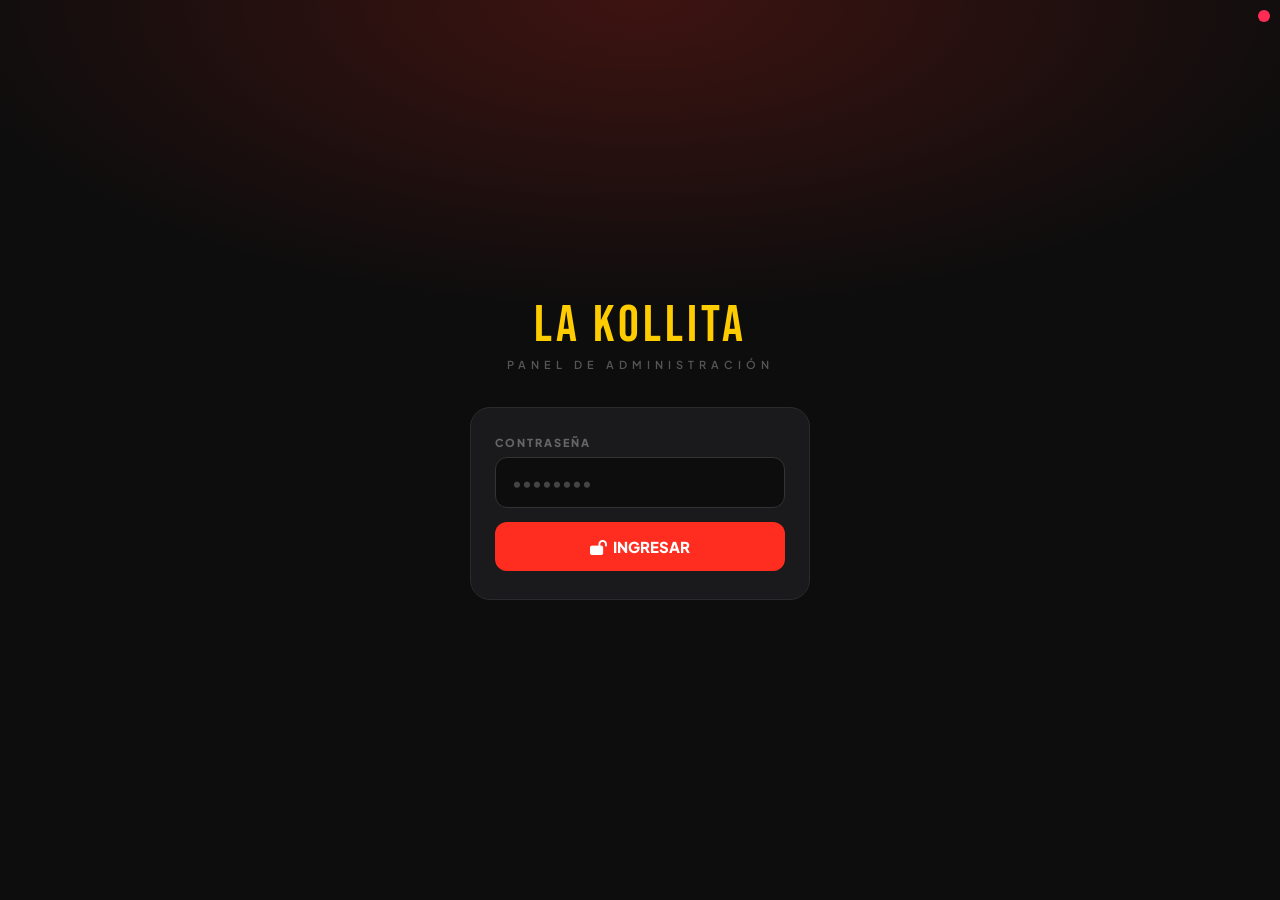
==== commit 87ef9aee: "v3.0: JWT auth, RLS policies, Redis message broker, OOP patterns, microservices, load balancer" ====
--- a/admin de kollita movil.html
+++ b/admin de kollita movil.html
@@ -11,6 +11,15 @@
 <!-- SheetJS for Excel import -->
 <script src="recursos/js/supabase-config.js"></script>
 <script src="recursos/js/auth-global.js"></script>
+<script>
+// Fallback por si auth-global.js no carga desde CDN
+if (typeof cfgLeerPasswords === 'undefined') {
+    function cfgLeerPasswords() {
+        try { return JSON.parse(localStorage.getItem('kollita_system_passwords') || '[]'); }
+        catch(e) { return []; }
+    }
+}
+</script>
 <script src="https://cdnjs.cloudflare.com/ajax/libs/xlsx/0.18.5/xlsx.full.min.js"></script>
 <style>
 :root{
@@ -216,6 +225,7 @@
 </head>
 <body>
 <div id="toast"></div>
+<span id="sync-indicator" style="position:fixed;top:10px;right:10px;width:12px;height:12px;border-radius:50%;background:#ff2d55;z-index:9999;" title="Sin conexión a Supabase"></span>
 
 <!-- LOGIN -->
 <div id="scr-login">
@@ -652,13 +662,111 @@
 // STORAGE
 // ═══════════════════════════════════════════════
 const SK={CFG:'kol_adm_v3',HIST:'kollita_v4_hist',PASS:'kol_pass_v3'};
-const DEF_PASS='contra1234';
-
-// ── SUPABASE SYNC (DESCONECTADO) ──
-// const SUPA_URL='https://yngeclqhqljnjxvqgbih.supabase.co/rest/v1/kollita_config';
-// const SUPA_KEY='sb_publishable_KjmHILYWY4s40McEN5e-kA_QOE1izkI';
-async function fetchCloud(){}
-function saveCloud(){}
+const DEF_PASS='';
+
+// ── SUPABASE SYNC ──
+const SUPA_URL = 'https://wsqhzatsuymjoebzfhpg.supabase.co';
+const SUPA_KEY = 'eyJhbGciOiJIUzI1NiIsInR5cCI6IkpXVCJ9.eyJpc3MiOiJzdXBhYmFzZSIsInJlZiI6IndzcWh6YXRzdXltam9lYnpmaHBnIiwicm9sZSI6ImFub24iLCJpYXQiOjE3NzkwNTUyMTMsImV4cCI6MjA5NDYzMTIxM30.bFCJBY9PAa8WviEwE8HdO2TjE3ytYM3sD6qFgxJ0pPM';
+
+async function fetchSupabase(endpoint, method, body) {
+  method = method || 'GET';
+  try {
+    var headers = { 'apikey': SUPA_KEY, 'Authorization': 'Bearer ' + SUPA_KEY };
+    if (body) headers['Content-Type'] = 'application/json';
+    var r = await fetch(SUPA_URL + '/rest/v1/' + endpoint, {
+      method: method,
+      headers: headers,
+      body: body ? JSON.stringify(body) : undefined
+    });
+    if (!r.ok) return null;
+    return await r.json();
+  } catch(e) { return null; }
+}
+
+function updateSyncIndicator() {
+  var dot = document.getElementById('sync-indicator');
+  if (!dot) return;
+  if (navigator.onLine) {
+    fetchSupabase('sucursales?limit=1').then(function(r) {
+      if (r) { dot.style.background = '#00e676'; dot.title = 'Conectado a Supabase'; }
+      else { dot.style.background = '#ffd60a'; dot.title = 'Supabase no disponible (offline)'; }
+    }).catch(function() { dot.style.background = '#ff2d55'; dot.title = 'Sin conexión'; });
+  } else {
+    dot.style.background = '#ff2d55'; dot.title = 'Sin conexión a internet';
+  }
+}
+window.addEventListener('online', updateSyncIndicator);
+window.addEventListener('offline', updateSyncIndicator);
+
+async function fetchCloud(){
+  try {
+    var r = await fetch(SUPA_URL + '/rest/v1/admin_config?key=eq.kol_adm_v3&select=data&limit=1', {
+      headers: { 'apikey': SUPA_KEY, 'Authorization': 'Bearer ' + SUPA_KEY }
+    });
+    if (r.ok) {
+      var rows = await r.json();
+      if (rows.length && rows[0].data) {
+        var cloudCfg = rows[0].data;
+        var localRaw = localStorage.getItem(SK.CFG);
+        if (!localRaw) {
+          localStorage.setItem(SK.CFG, JSON.stringify(cloudCfg));
+          console.log('[Admin] Data source: Supabase');
+        }
+        updateSyncIndicator();
+        return cloudCfg;
+      }
+    }
+  } catch(e) {}
+  console.log('[Admin] Data source: localStorage');
+  return null;
+}
+function saveCloud(){
+  try {
+    var raw = localStorage.getItem(SK.CFG);
+    if (!raw) return;
+    var data = JSON.parse(raw);
+    var payload = { key: 'kol_adm_v3', data: data, updated_at: new Date().toISOString() };
+    fetch(SUPA_URL + '/rest/v1/admin_config', {
+      method: 'POST',
+      headers: {
+        'apikey': SUPA_KEY,
+        'Authorization': 'Bearer ' + SUPA_KEY,
+        'Content-Type': 'application/json',
+        'Prefer': 'resolution=merge-duplicates'
+      },
+      body: JSON.stringify(payload)
+    }).catch(function(){});
+  } catch(e) {}
+}
+
+// ── SYNC PRODUCTOS A SUPABASE ──
+async function syncProductToSupabase(prod, isDelete) {
+  isDelete = isDelete || false;
+  const payload = {
+    id: String(prod.id),
+    nombre: prod.n,
+    categorias: prod.cat,
+    emoji: prod.e,
+    precio_media: prod.p,
+    activo: isDelete ? false : (prod.active !== false),
+    img_url: prod.img || null,
+    orden: prod.id
+  };
+  try {
+    const r = await fetch(`${SUPA_URL}/rest/v1/catalogo_productos`, {
+      method: 'POST',
+      headers: {
+        'apikey': SUPA_KEY,
+        'Authorization': `Bearer ${SUPA_KEY}`,
+        'Content-Type': 'application/json',
+        'Prefer': 'resolution=merge-duplicates'
+      },
+      body: JSON.stringify(payload)
+    });
+    if (r.ok || r.status === 201) console.log('[Admin] Sync OK:', prod.n);
+    else console.warn('[Admin] Sync error:', r.status);
+  } catch(e) { console.warn('[Admin] Sin conexion - guardado local'); }
+}
 // ── Solo localStorage ──
 function lg(k,d){
   // if(cloudData&&cloudData[k]!==undefined)return cloudData[k];
@@ -912,7 +1020,7 @@
 let _mcb=null;
 let _xlData=null; // pending excel data before branch selection
 
-function sc(){ls(SK.CFG,cfg);}
+function sc(){ls(SK.CFG,cfg);saveCloud();}
 
 function toast(m,d=1900){
   const t=$('toast');t.textContent=m;t.classList.add('on');
@@ -924,16 +1032,16 @@
   const p=$('lp').value;
   const lb=document.querySelector('.lb');
 
-  var panelName = 'Admin Kollita M�vil';
-  var pws = [];
-  try { pws = JSON.parse(localStorage.getItem('kollita_system_passwords')||'[]'); } catch(ex){}
-  var myPwObj = pws.find(x => x.panel === panelName);
-  var expected = myPwObj ? myPwObj.pass : DEF_PASS;
+  // Leer contraseña desde Supabase (o fallback a local)
+  let expected = await getPasswordFromCloud();
+  if (!expected) {
+    expected = localStorage.getItem('Admin Kollita Movil_pass') || DEF_PASS;
+  }
 
   if(p!==expected){$('le').classList.add('on');$('lp').value='';return;}
 
-  if(expected === 'contra1234') {
-    mostrarModalCambioPassGlobal(panelName, function(){ completarLoginAdminMovil(); });
+  if(!expected) {
+    mostrarModalCambioPassGlobal('Admin Kollita Movil', function(){ completarLoginAdminMovil(); });
     return;
   }
   completarLoginAdminMovil();
@@ -947,6 +1055,7 @@
   hist=lg(SK.HIST,[]);
   $('scr-login').style.display='none';$('le').classList.remove('on');
   if(lb)lb.innerHTML='<i class="fa-solid fa-lock-open"></i> &nbsp;INGRESAR';
+  updateSyncIndicator();
   initDash();loadCoca();
 }
 
@@ -1575,20 +1684,27 @@
 }
 
 // ─── CONFIG ───
-function changePass(){
+async function changePass(){
   const op=$('op').value,p1=$('np').value,p2=$('np2').value;
-  const saved=localStorage.getItem(SK.PASS)||DEF_PASS;
+  // Leer contraseña actual desde Supabase o localStorage como fallback
+  let saved = await getPasswordFromCloud();
+  if (!saved) saved = localStorage.getItem('Admin Kollita Movil_pass') || DEF_PASS;
   if(op!==saved){toast('⚠️ Contraseña actual incorrecta');return;}
   if(!p1){toast('⚠️ Ingresa la nueva contraseña');return;}
   if(p1.length<4){toast('⚠️ Mínimo 4 caracteres');return;}
   if(p1!==p2){toast('⚠️ Las contraseñas no coinciden');return;}
-  localStorage.setItem(SK.PASS,p1);$('op').value='';$('np').value='';$('np2').value='';
+  // Guardar en Supabase Y localStorage (doble seguridad)
+  await savePasswordToCloud(p1);
+  localStorage.setItem('Admin Kollita Movil_pass', p1);
+  $('op').value='';$('np').value='';$('np2').value='';
   $('pass-str').style.display='none';$('pass-str-txt').textContent='';
-  toast('✅ Contraseña actualizada');
+  toast('✅ Contraseña actualizada en la nube');
 }
 function restorePass(){
-  openConfirm('Restaurar contraseña','¿Volver a la contraseña predeterminada "1234"? Se perderá tu contraseña actual.',()=>{
-    localStorage.removeItem(SK.PASS);toast('✅ Contraseña restaurada a 1234');
+  openConfirm('Restaurar contraseña','¿Volver a la contraseña predeterminada? Se perderá tu contraseña actual.',async ()=>{
+    await savePasswordToCloud(DEF_PASS);
+    localStorage.removeItem('Admin Kollita Movil_pass');
+    toast('✅ Contraseña restaurada - refleja en todos los dispositivos');
   });
 }
 function togglePass(id,btn){
@@ -1756,11 +1872,13 @@
       const pp=b.products.find(x=>x.id===pid);
       if(pp){pp.n=n;pp.p=p;pp.e=emoji;pp.cat=cat;pp.pack=pack;pp.img=img;}
     });
+    syncProductToSupabase({id:pid,n,p,e:emoji,cat,img,active:true});
     toast('✅ Producto actualizado en todas las sucursales');
   } else {
     const img=window._gProdImgB64||'';
     const newProd={id:Date.now(),n,p,e:emoji,cat,pack,active:true,img};
     cfg.branches.forEach(b=>{b.products.push(JSON.parse(JSON.stringify(newProd)));});
+    syncProductToSupabase(newProd);
     toast('✅ Producto agregado a todas las sucursales');
   }
   sc();closeModal();renderGlobalProds();
